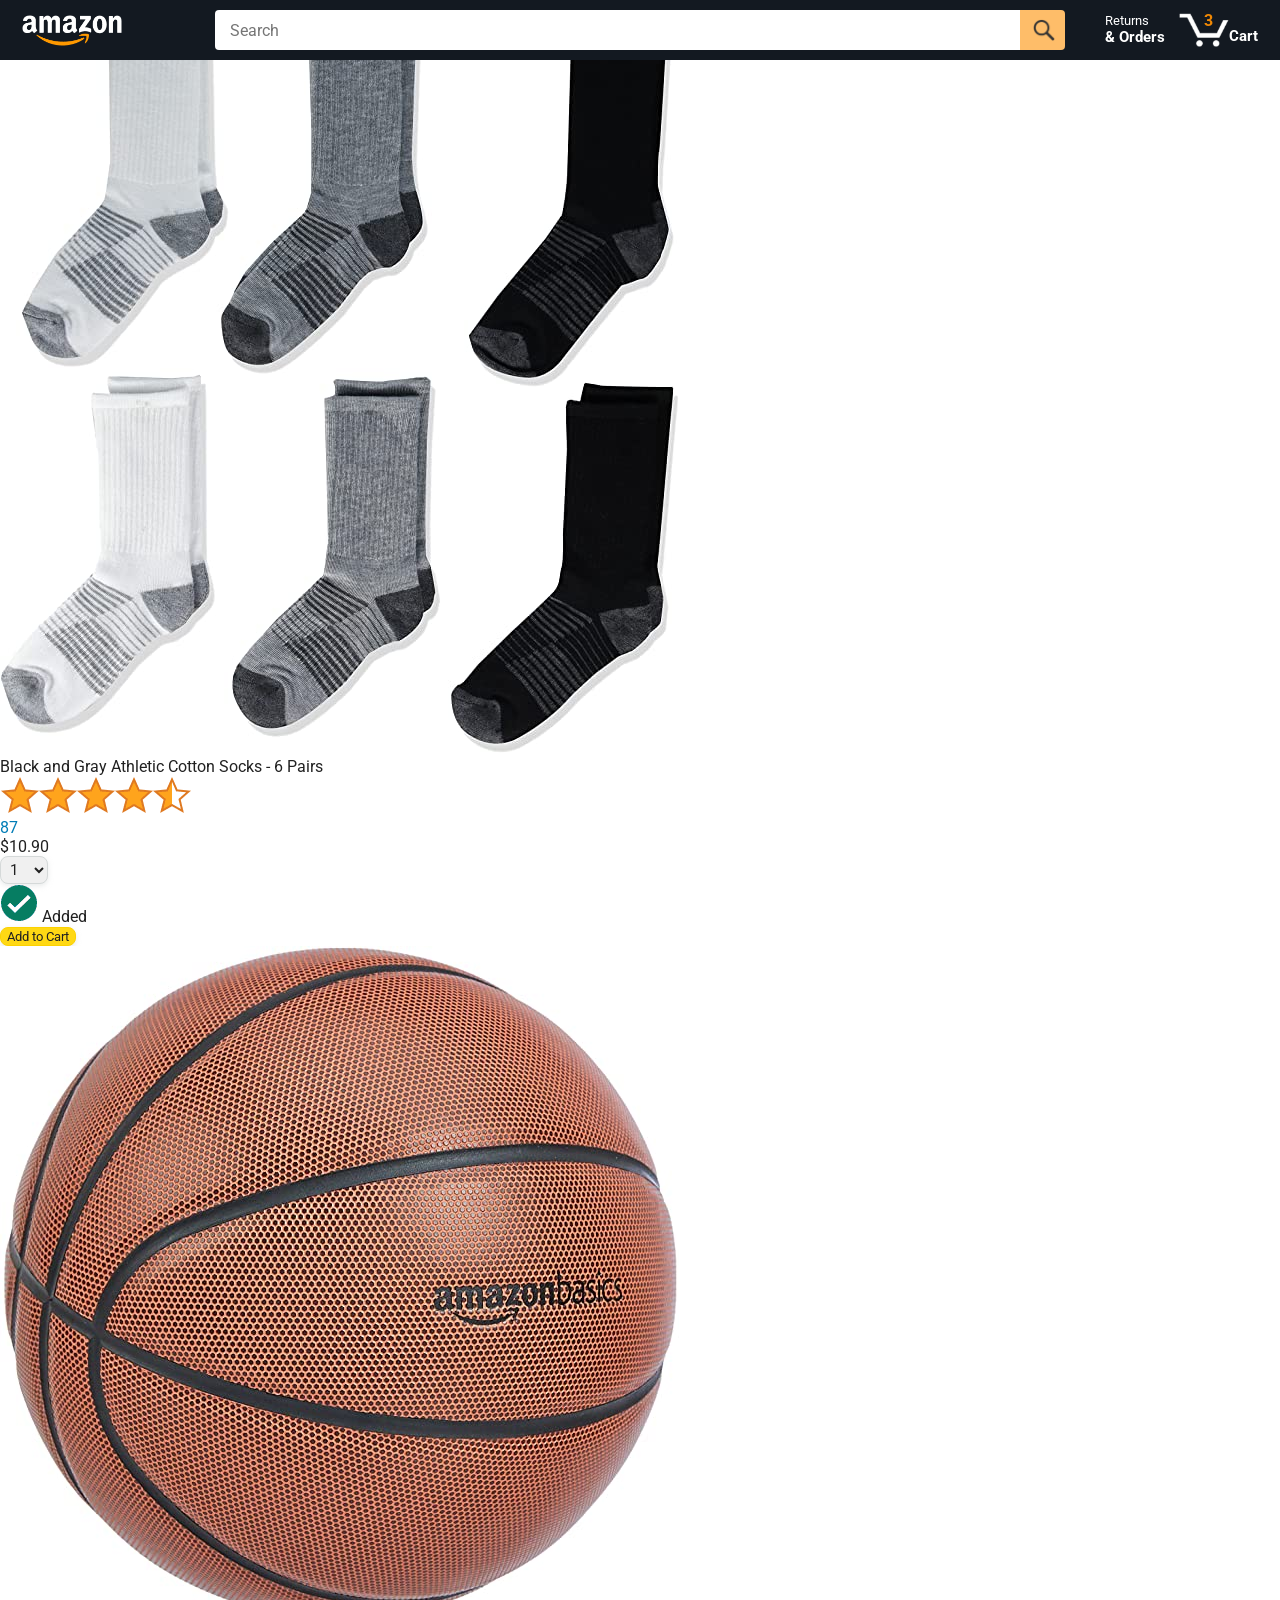
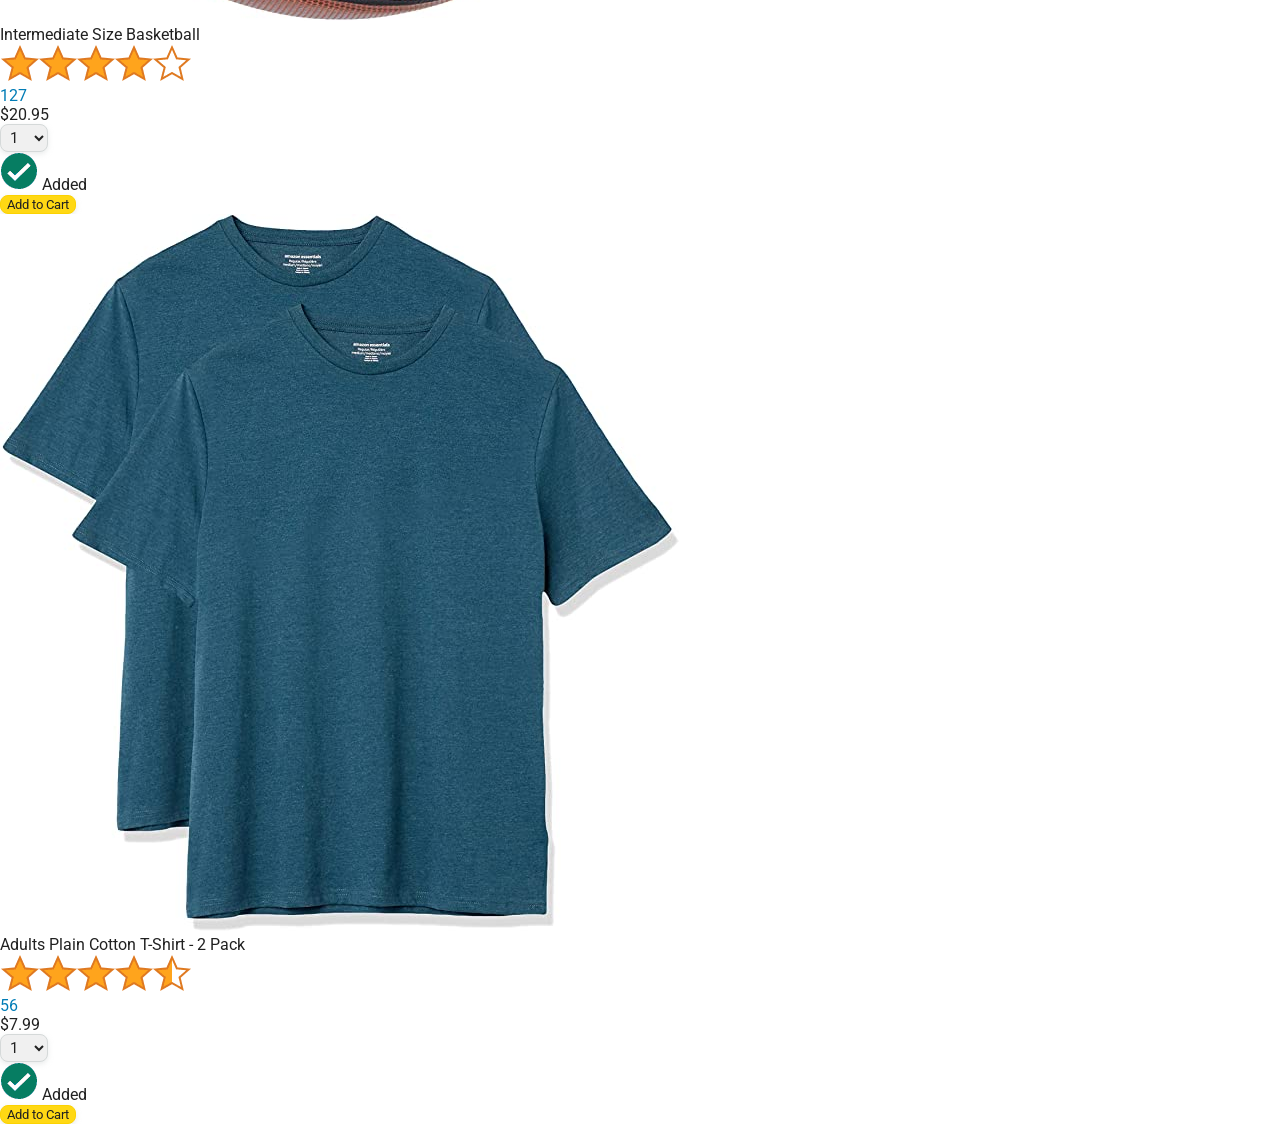
==== amazon.html @ 4109581f "generate product using js" ====
<!DOCTYPE html>
<html>
  <head>
    <title>Amazon Project</title>

    <!-- This code is needed for responsive design to work.
      (Responsive design = make the website look good on
      smaller screen sizes like a phone or a tablet). -->
    <meta name="viewport" content="width=device-width, initial-scale=1">

    <!-- Load a font called Roboto from Google Fonts. -->
    <link rel="preconnect" href="https://fonts.googleapis.com">
    <link rel="preconnect" href="https://fonts.gstatic.com" crossorigin>
    <link href="https://fonts.googleapis.com/css2?family=Roboto:wght@400;500;700&display=swap" rel="stylesheet">

    <!-- Here are the CSS files for this page. -->
    <link rel="stylesheet" href="styles/shared/general.css">
    <link rel="stylesheet" href="styles/shared/amazon-header.css">
    <link rel="stylesheet" href="styles/pages/amazon.css">
  </head>
  <body>
    <div class="amazon-header">
      <div class="amazon-header-left-section">
        <a href="amazon.html" class="header-link">
          <img class="amazon-logo"
            src="images/amazon-logo-white.png">
          <img class="amazon-mobile-logo"
            src="images/amazon-mobile-logo-white.png">
        </a>
      </div>

      <div class="amazon-header-middle-section">
        <input class="search-bar" type="text" placeholder="Search">

        <button class="search-button">
          <img class="search-icon" src="images/icons/search-icon.png">
        </button>
      </div>

      <div class="amazon-header-right-section">
        <a class="orders-link header-link" href="orders.html">
          <span class="returns-text">Returns</span>
          <span class="orders-text">& Orders</span>
        </a>

        <a class="cart-link header-link" href="checkout.html">
          <img class="cart-icon" src="images/icons/cart-icon.png">
          <div class="cart-quantity">3</div>
          <div class="cart-text">Cart</div>
        </a>
      </div>
    </div>
    
    <div class="main">
      <div class="products-grid">
        <div class="product-container">
          <div class="product-image-container">
            <img class="product-image"
              src="images/products/athletic-cotton-socks-6-pairs.jpg">
          </div>

          <div class="product-name limit-text-to-2-lines">
            Black and Gray Athletic Cotton Socks - 6 Pairs
          </div>

          <div class="product-rating-container">
            <img class="product-rating-stars"
              src="images/ratings/rating-45.png">
            <div class="product-rating-count link-primary">
              87
            </div>
          </div>

          <div class="product-price">
            $10.90
          </div>

          <div class="product-quantity-container">
            <select>
              <option selected value="1">1</option>
              <option value="2">2</option>
              <option value="3">3</option>
              <option value="4">4</option>
              <option value="5">5</option>
              <option value="6">6</option>
              <option value="7">7</option>
              <option value="8">8</option>
              <option value="9">9</option>
              <option value="10">10</option>
            </select>
          </div>

          <div class="product-spacer"></div>

          <div class="added-to-cart">
            <img src="images/icons/checkmark.png">
            Added
          </div>

          <button class="add-to-cart-button button-primary">
            Add to Cart
          </button>
        </div>

        <div class="product-container">
          <div class="product-image-container">
            <img class="product-image"
              src="images/products/intermediate-composite-basketball.jpg">
          </div>

          <div class="product-name limit-text-to-2-lines">
            Intermediate Size Basketball
          </div>

          <div class="product-rating-container">
            <img class="product-rating-stars"
              src="images/ratings/rating-40.png">
            <div class="product-rating-count link-primary">
              127
            </div>
          </div>

          <div class="product-price">
            $20.95
          </div>

          <div class="product-quantity-container">
            <select>
              <option selected value="1">1</option>
              <option value="2">2</option>
              <option value="3">3</option>
              <option value="4">4</option>
              <option value="5">5</option>
              <option value="6">6</option>
              <option value="7">7</option>
              <option value="8">8</option>
              <option value="9">9</option>
              <option value="10">10</option>
            </select>
          </div>

          <div class="product-spacer"></div>

          <div class="added-to-cart">
            <img src="images/icons/checkmark.png">
            Added
          </div>

          <button class="add-to-cart-button button-primary">
            Add to Cart
          </button>
        </div>

        <div class="product-container">
          <div class="product-image-container">
            <img class="product-image"
              src="images/products/adults-plain-cotton-tshirt-2-pack-teal.jpg">
          </div>

          <div class="product-name limit-text-to-2-lines">
            Adults Plain Cotton T-Shirt - 2 Pack
          </div>

          <div class="product-rating-container">
            <img class="product-rating-stars"
              src="images/ratings/rating-45.png">
            <div class="product-rating-count link-primary">
              56
            </div>
          </div>

          <div class="product-price">
            $7.99
          </div>

          <div class="product-quantity-container">
            <select>
              <option selected value="1">1</option>
              <option value="2">2</option>
              <option value="3">3</option>
              <option value="4">4</option>
              <option value="5">5</option>
              <option value="6">6</option>
              <option value="7">7</option>
              <option value="8">8</option>
              <option value="9">9</option>
              <option value="10">10</option>
            </select>
          </div>

          <div class="product-spacer"></div>

          <div class="added-to-cart">
            <img src="images/icons/checkmark.png">
            Added
          </div>

          <button class="add-to-cart-button button-primary">
            Add to Cart
          </button>

          <script type="module" src="script/amazon.js"></script>
        </div>
      </div>
    </div>
  </body>
</html>
---- styles/shared/general.css ----
body {
  font-family: Roboto, Arial;
  color: rgb(33, 33, 33);
  /* The <body> element has a default margin of 8px
     on all sides. This removes the default margins. */
  margin: 0;
}

/* <p> elements have a default margin on the top
   and bottom. This removes the default margins. */
p {
  margin: 0;
}

button {
  cursor: pointer;
}

select {
  cursor: pointer;
}

input, select, button {
  font-family: Roboto, Arial;
}

.button-primary {
  color: rgb(33, 33, 33);
  background-color: rgb(255, 216, 20);
  border: 1px solid rgb(252, 210, 0);
  border-radius: 8px;
  cursor: pointer;
  box-shadow: 0 2px 5px rgba(213, 217, 217, 0.5);
}

.button-primary:hover {
  background-color: rgb(247, 202, 0);
  border: 1px solid rgb(242, 194, 0);
}

.button-primary:active {
  background: rgb(255, 216, 20);
  border-color: rgb(252, 210, 0);
  box-shadow: none;
}

.button-secondary {
  color: rgb(33, 33, 33);
  background: white;
  border: 1px solid rgb(213, 217, 217);
  border-radius: 8px;
  cursor: pointer;
  box-shadow: 0 2px 5px rgba(213, 217, 217, 0.5);
}

.button-secondary:hover {
  background-color: rgb(247, 250, 250);
}

.button-secondary:active {
  background-color: rgb(237, 253, 255);
  box-shadow: none;
}

/* These styles will limit text to 2 lines. Anything
   beyond 2 lines will be replaced with "..."
   You can find this code by using an A.I. tool or by
   searching in Google.
   https://css-tricks.com/almanac/properties/l/line-clamp/ */
.limit-text-to-2-lines {
  display: -webkit-box;
  -webkit-line-clamp: 2;
  -webkit-box-orient: vertical;
  overflow: hidden;
}

.link-primary {
  color: rgb(1, 124, 182);
  cursor: pointer;
}

.link-primary:hover {
  color: rgb(196, 80, 0);
}

/* Styles for dropdown selectors. */
select {
  color: rgb(33, 33, 33);
  background-color: rgb(240, 240, 240);
  border: 1px solid rgb(213, 217, 217);
  border-radius: 8px;
  padding: 3px 5px;
  font-size: 15px;
  cursor: pointer;
  box-shadow: 0 2px 5px rgba(213, 217, 217, 0.5);
}

select:focus,
input:focus {
  outline: 2px solid rgb(255, 153, 0);
}
---- styles/shared/amazon-header.css ----
.amazon-header {
  background-color: rgb(19, 25, 33);
  color: white;
  padding-left: 15px;
  padding-right: 15px;

  display: flex;
  align-items: center;
  justify-content: space-between;

  position: fixed;
  top: 0;
  left: 0;
  right: 0;
  height: 60px;
}

.amazon-header-left-section {
  width: 180px;
}

@media (max-width: 800px) {
  .amazon-header-left-section {
    width: unset;
  }
}

.header-link {
  display: inline-block;
  padding: 6px;
  border-radius: 2px;
  cursor: pointer;
  text-decoration: none;
  border: 1px solid rgba(0, 0, 0, 0);
}

.header-link:hover {
  border: 1px solid white;
}

.amazon-logo {
  width: 100px;
  margin-top: 5px;
}

.amazon-mobile-logo {
  display: none;
}

@media (max-width: 575px) {
  .amazon-logo {
    display: none;
  }

  .amazon-mobile-logo {
    display: block;
    height: 35px;
    margin-top: 5px;
  }
}

.amazon-header-middle-section {
  flex: 1;
  max-width: 850px;
  margin-left: 10px;
  margin-right: 10px;
  display: flex;
}

.search-bar {
  flex: 1;
  width: 0;
  font-size: 16px;
  height: 38px;
  padding-left: 15px;
  border: none;
  border-top-left-radius: 4px;
  border-bottom-left-radius: 4px;
  border-top-right-radius: 0;
  border-bottom-right-radius: 0;
}

.search-button {
  background-color: rgb(254, 189, 105);
  border: none;
  width: 45px;
  height: 40px;
  border-top-right-radius: 4px;
  border-bottom-right-radius: 4px;
  flex-shrink: 0;
}

.search-icon {
  height: 22px;
  margin-left: 2px;
  margin-top: 3px;
}

.amazon-header-right-section {
  width: 180px;
  flex-shrink: 0;
  display: flex;
  justify-content: end;
}

.orders-link {
  color: white;
}

.returns-text {
  display: block;
  font-size: 13px;
}

.orders-text {
  display: block;
  font-size: 15px;
  font-weight: 700;
}

.cart-link {
  color: white;
  display: flex;
  align-items: center;
  position: relative;
}

.cart-icon {
  width: 50px;
}

.cart-text {
  margin-top: 12px;
  font-size: 15px;
  font-weight: 700;
}

.cart-quantity {
  color: rgb(240, 136, 4);
  font-size: 16px;
  font-weight: 700;

  position: absolute;
  top: 4px;
  left: 22px;
  
  width: 26px;
  text-align: center;
}
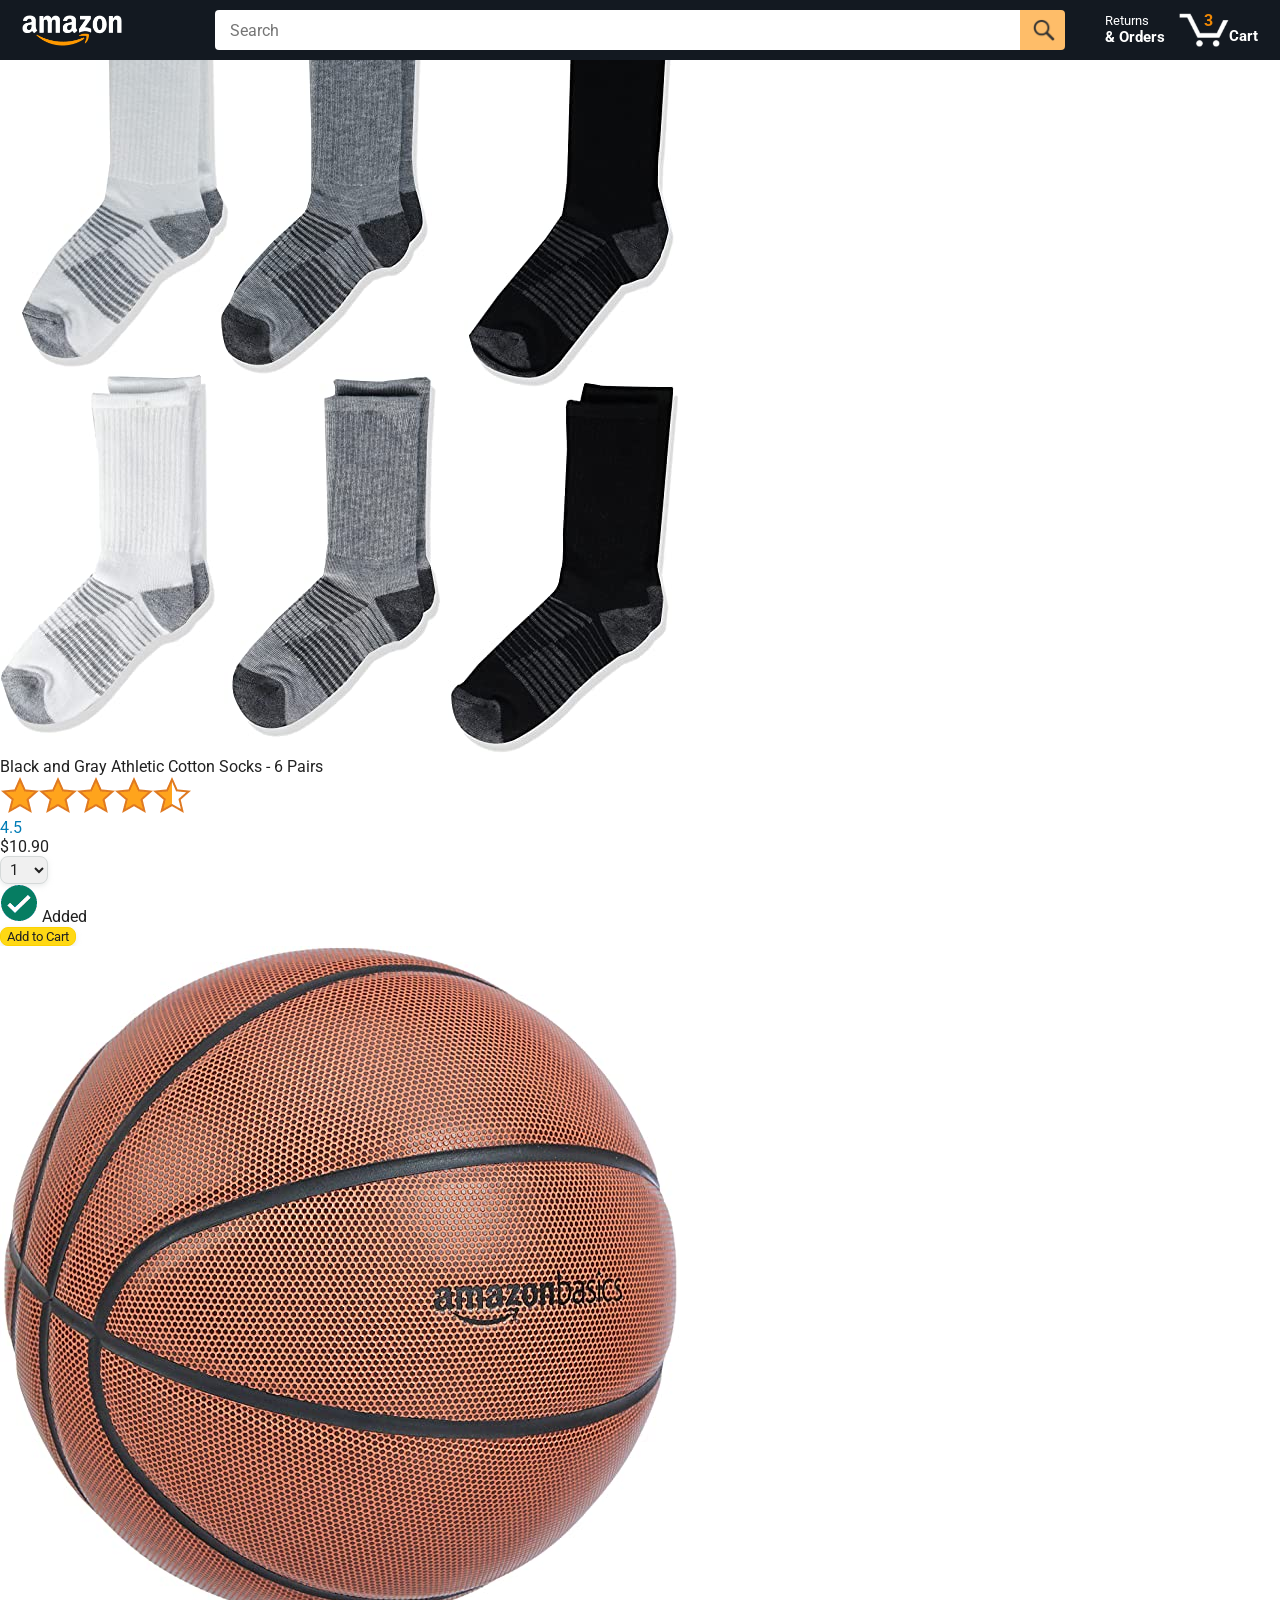
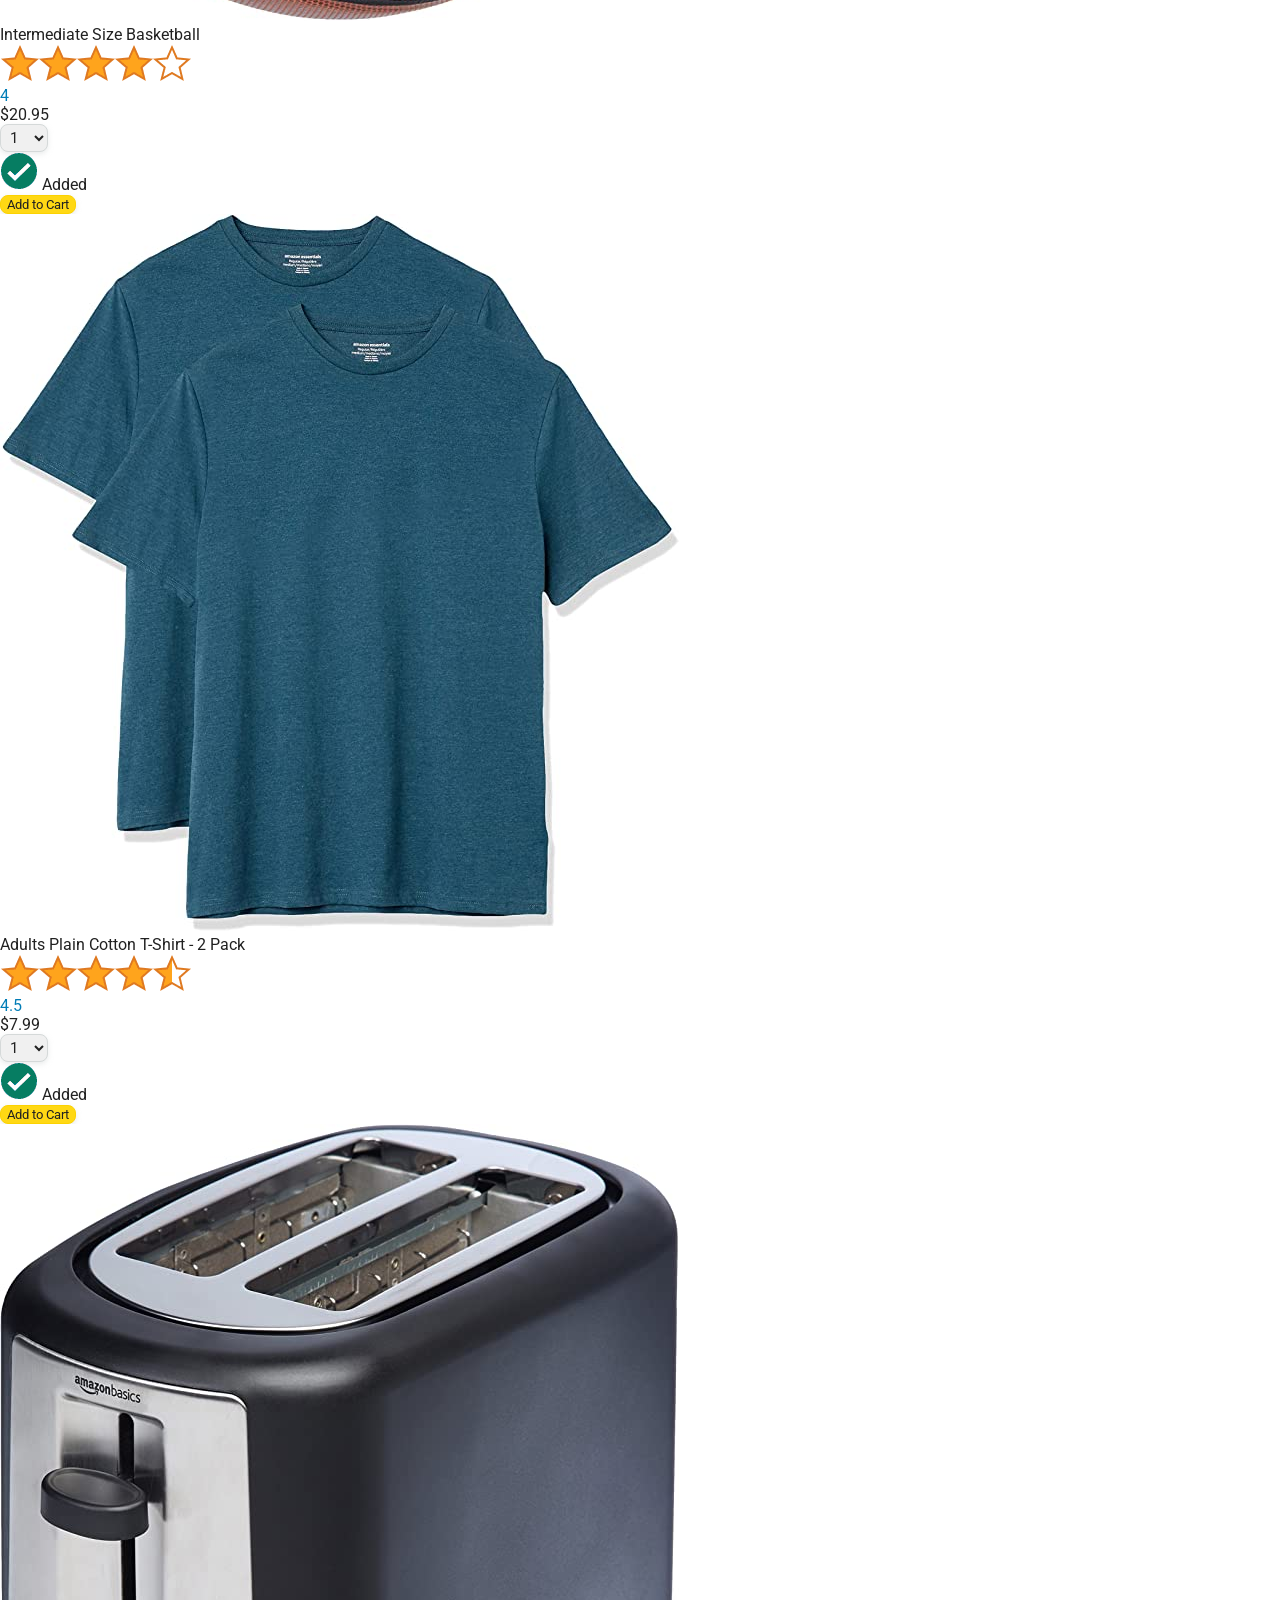
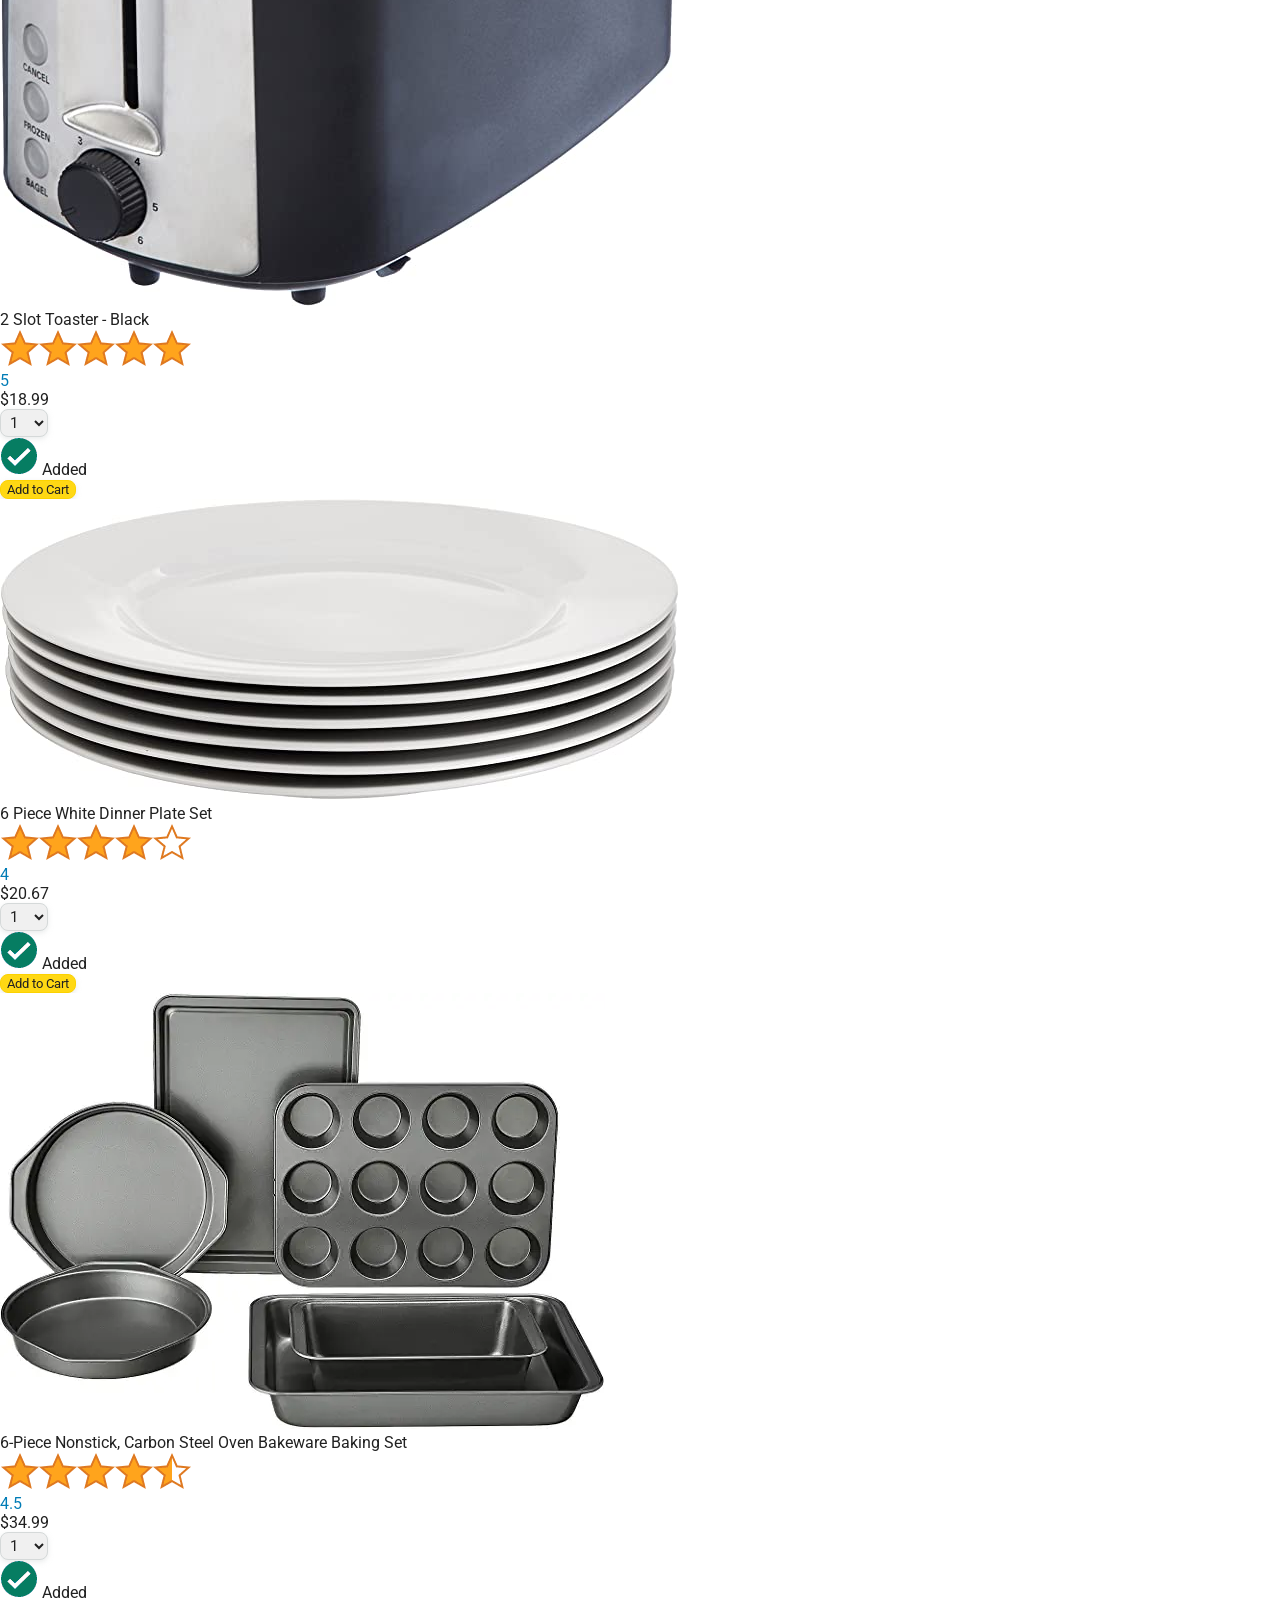
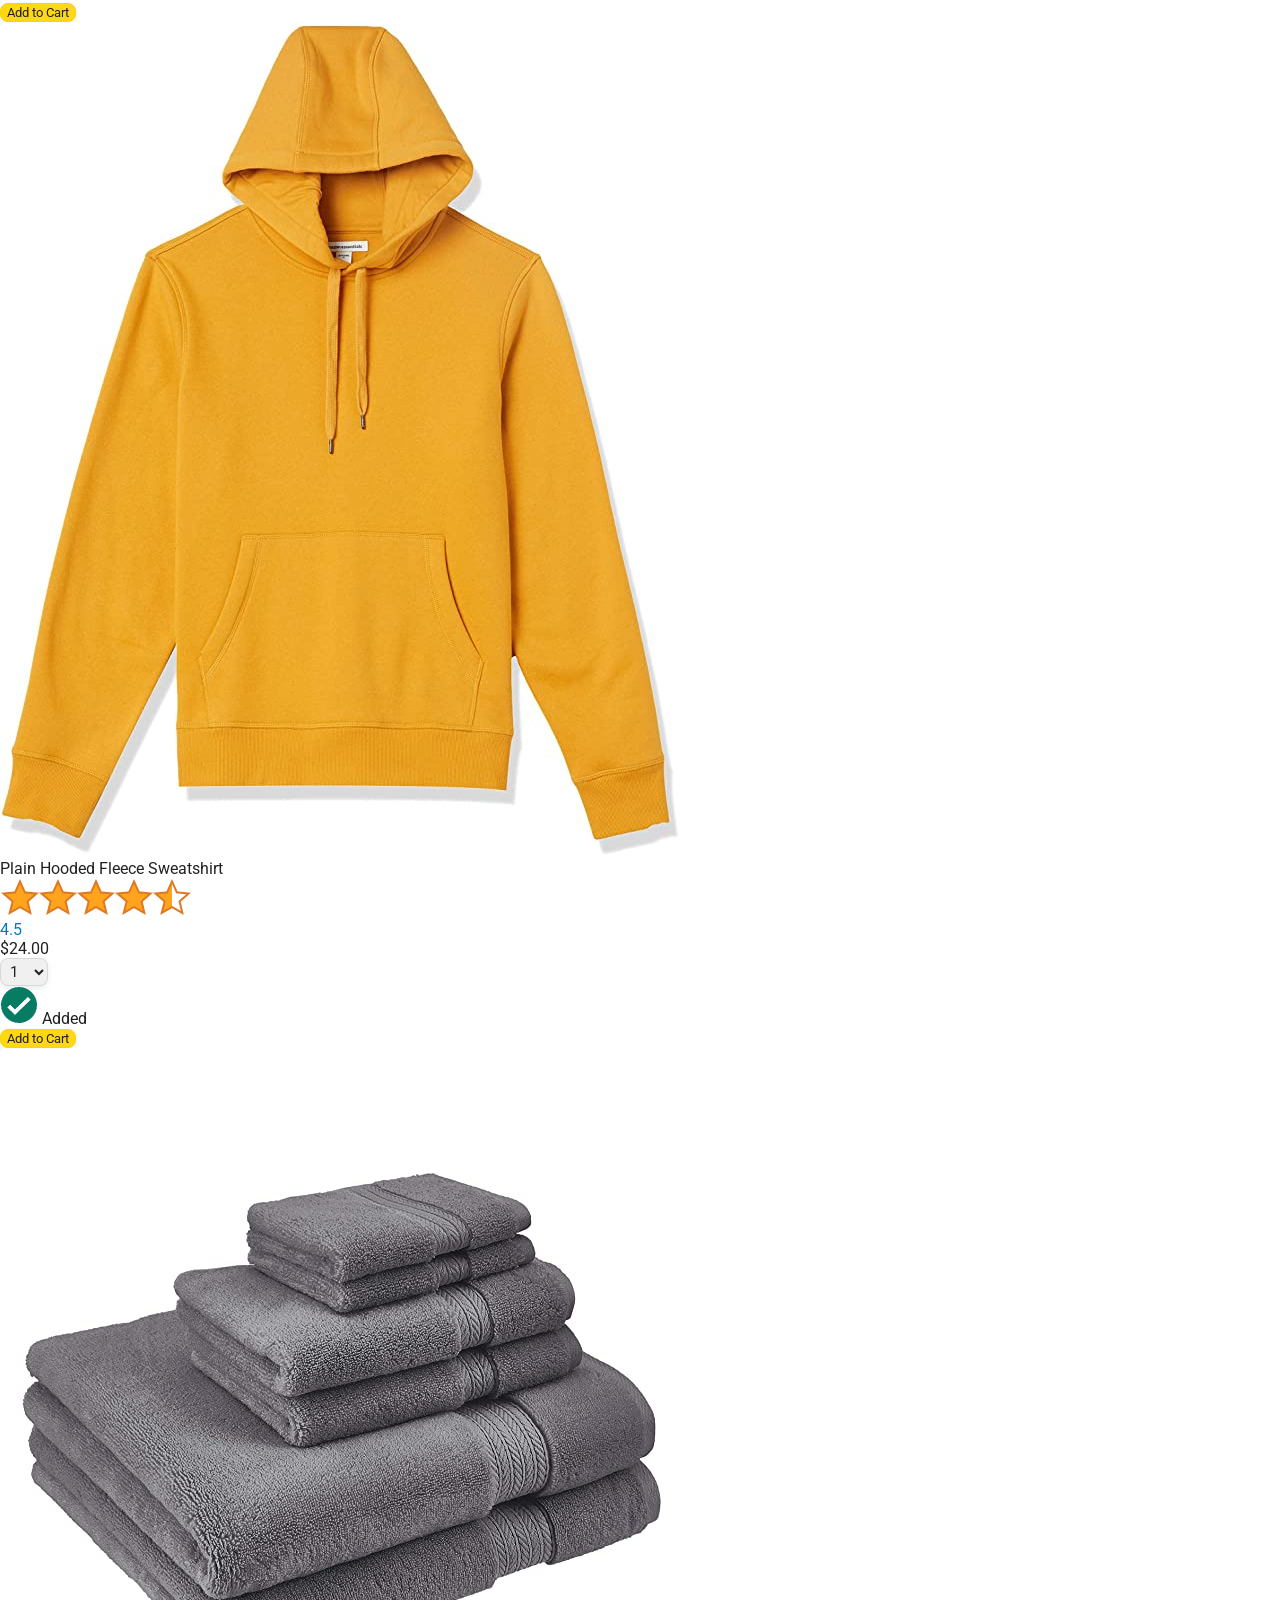
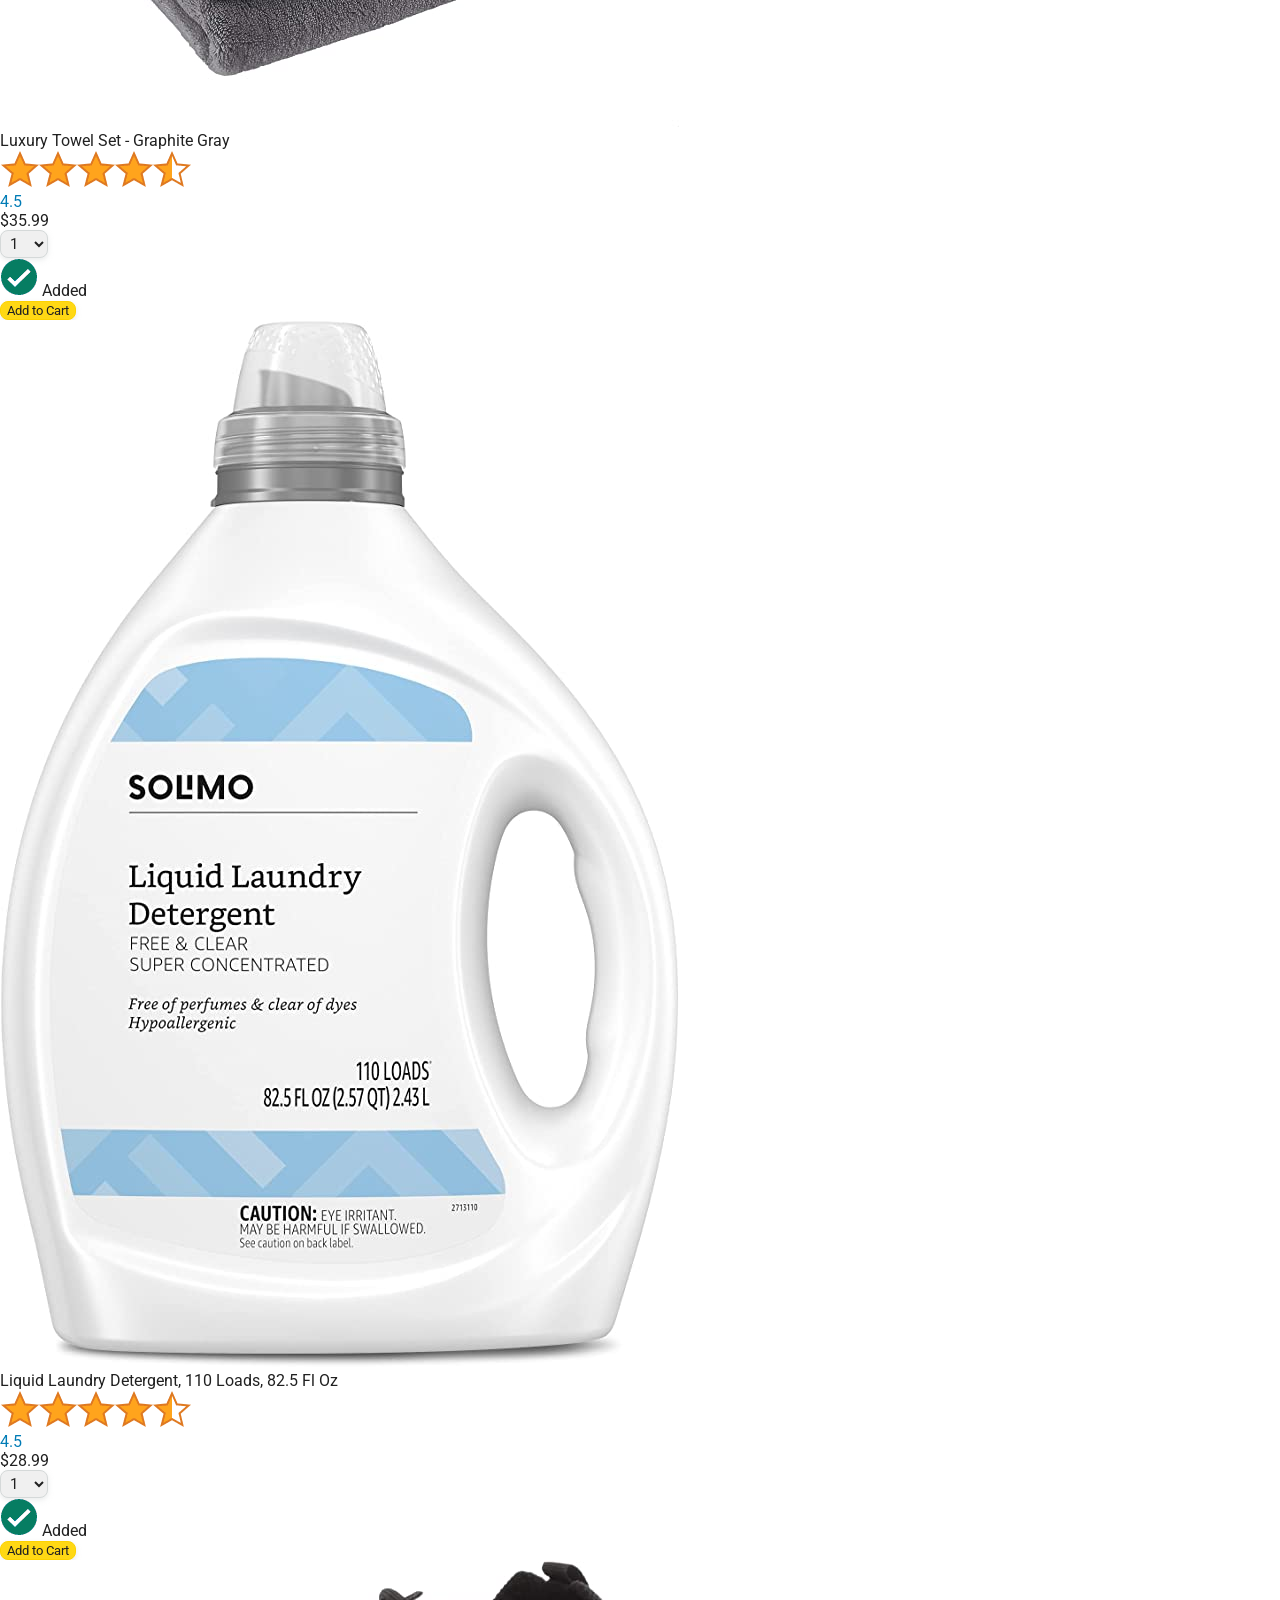
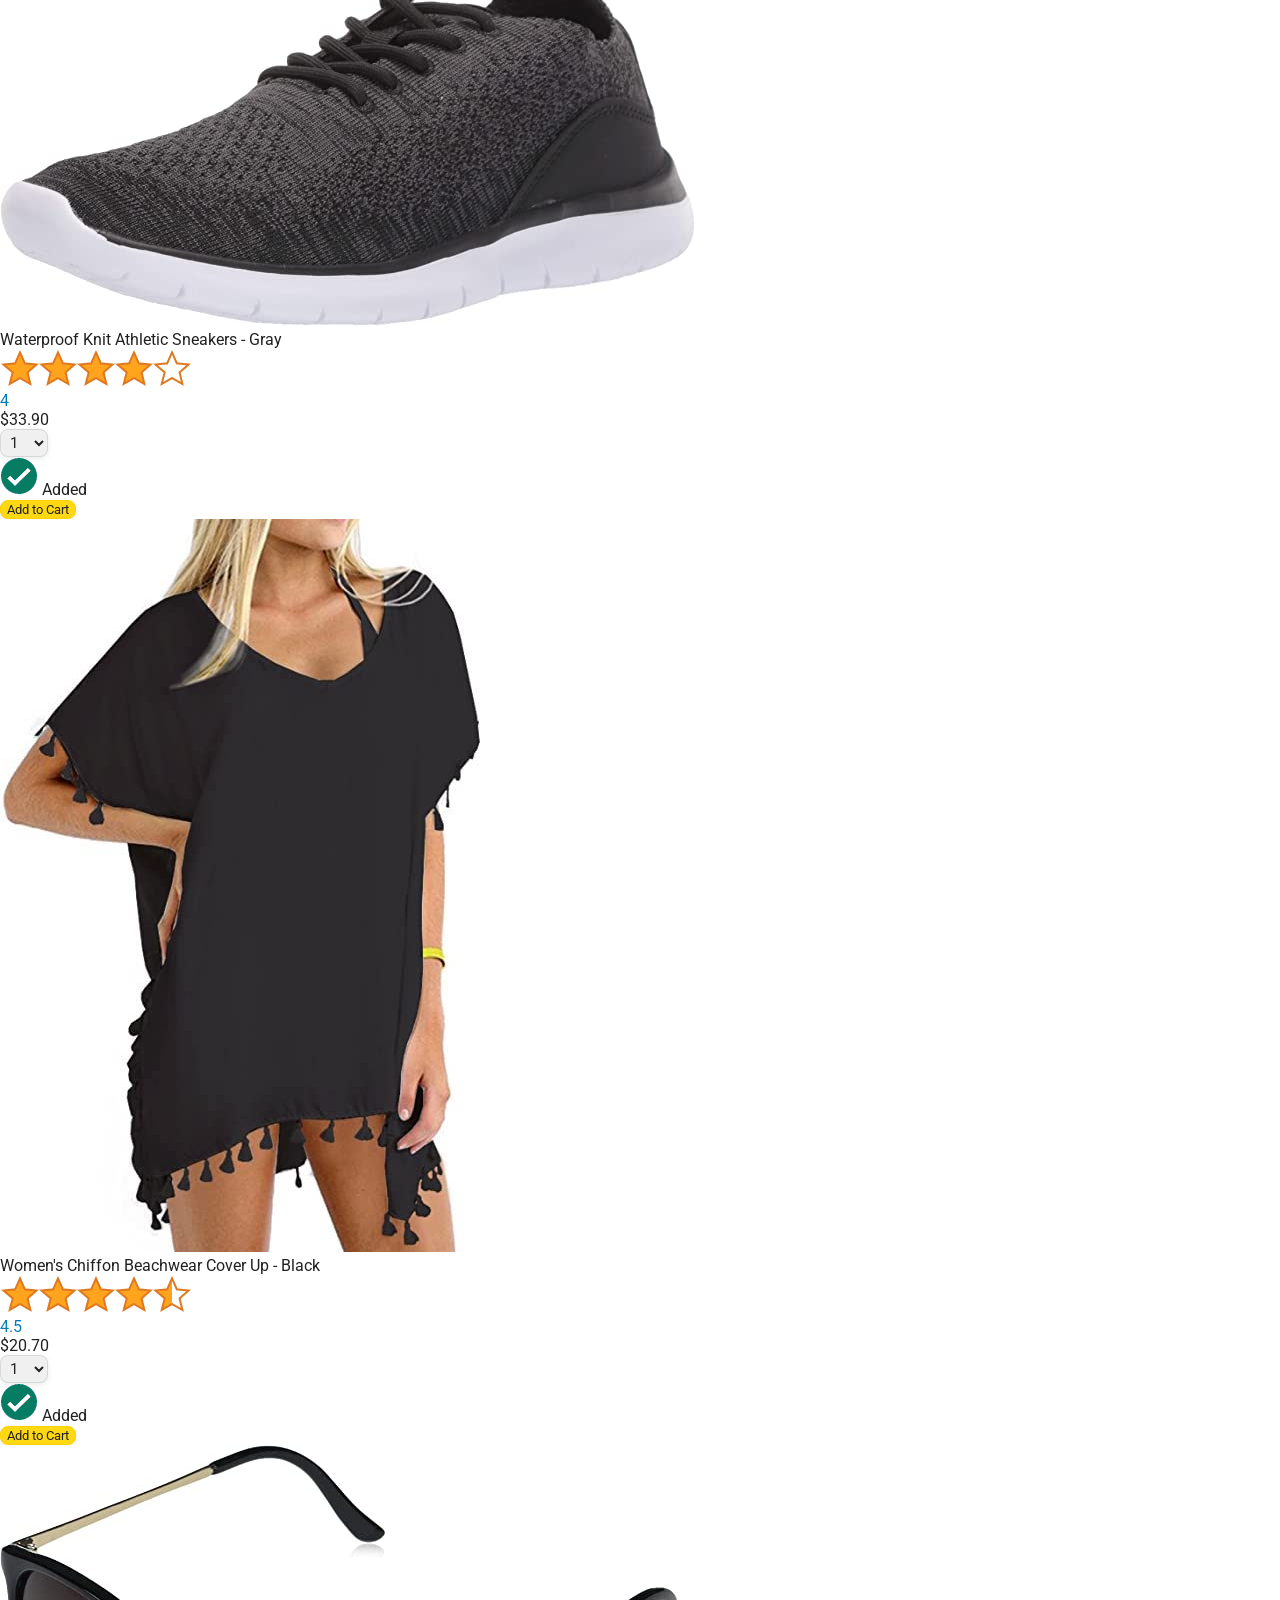
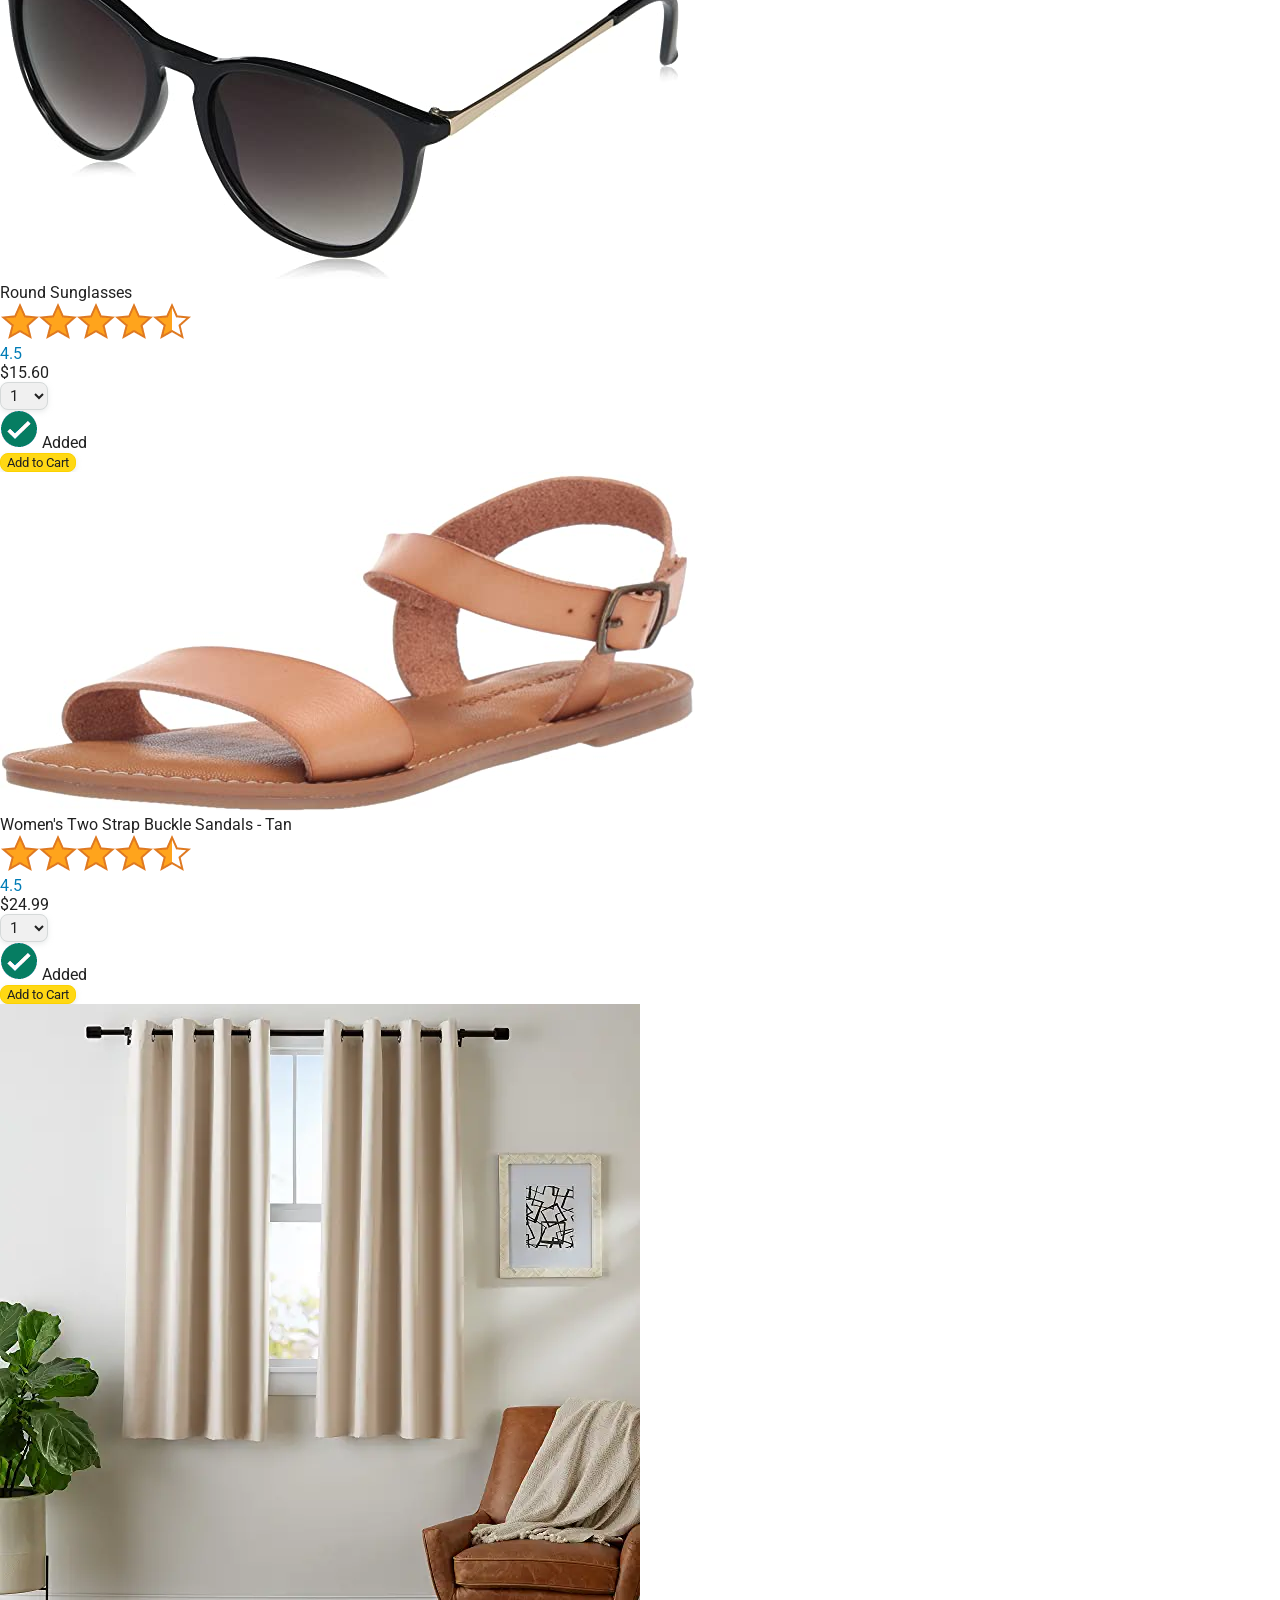
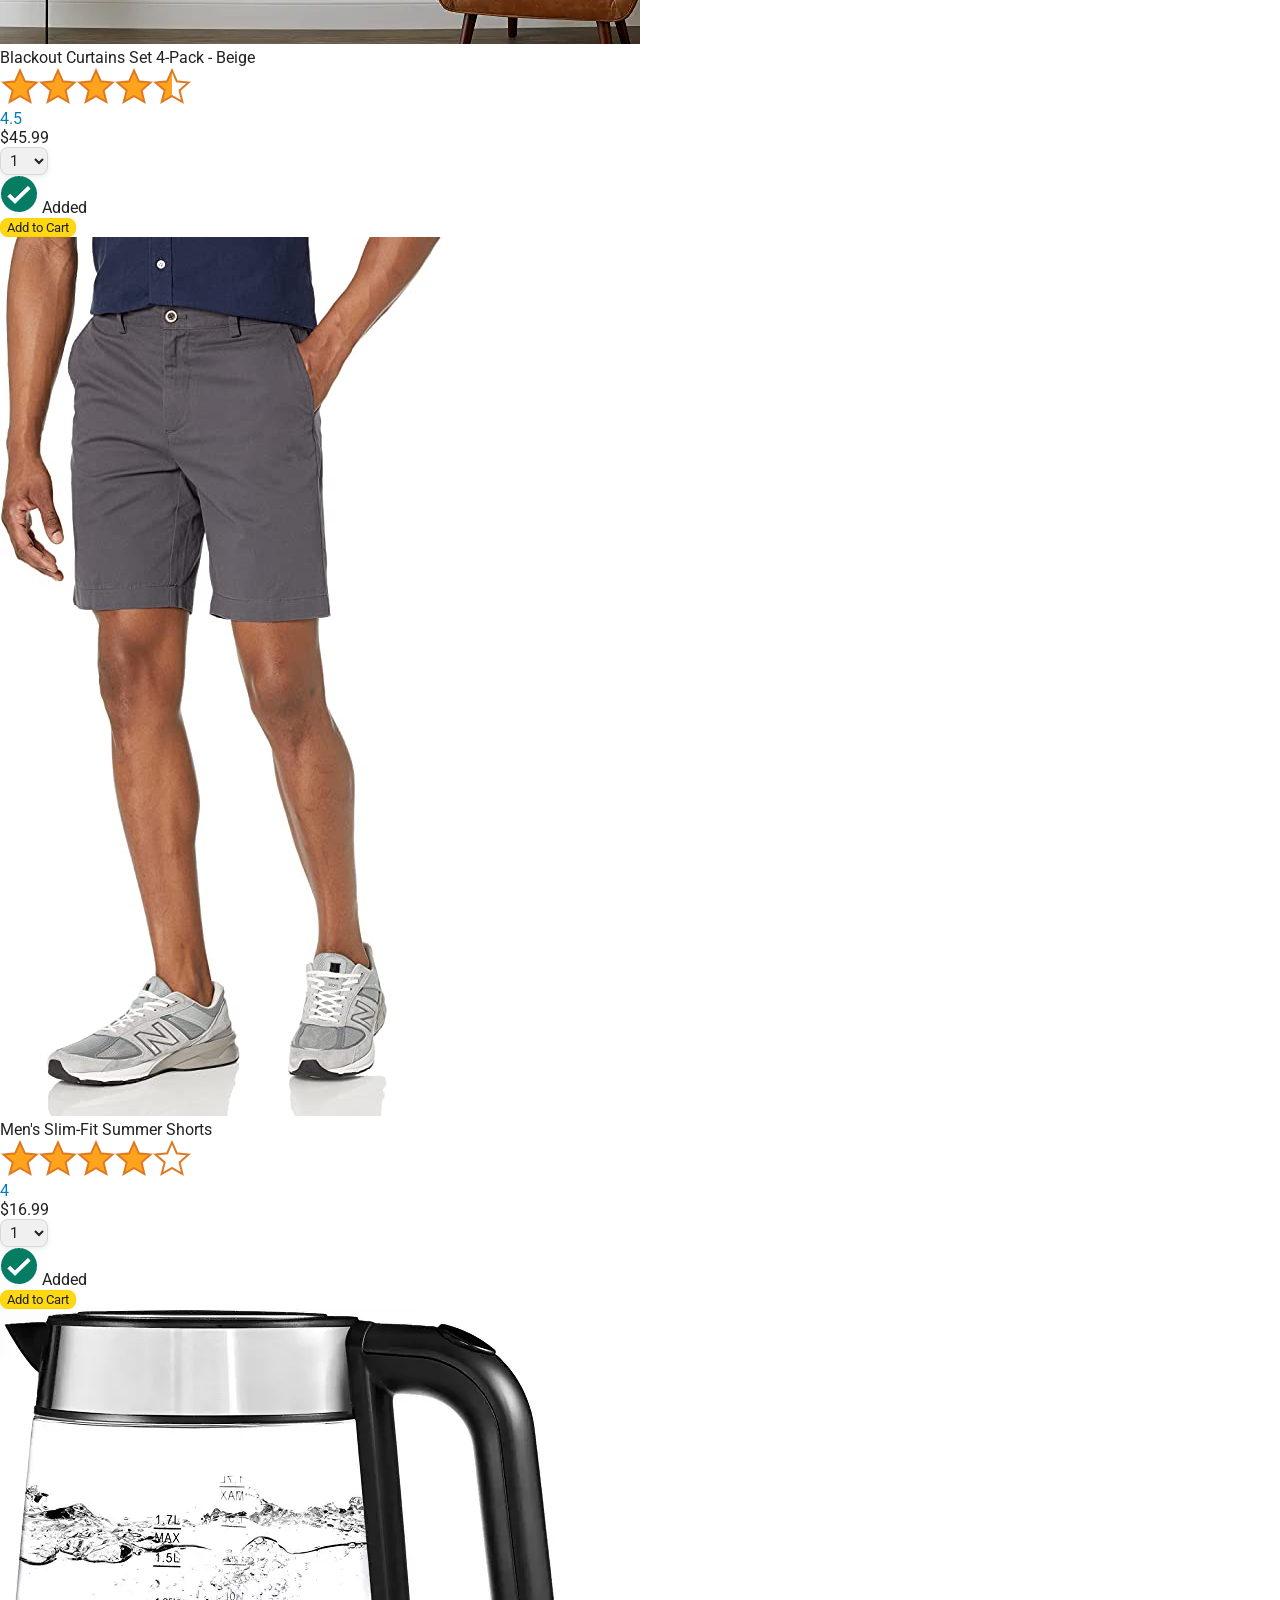
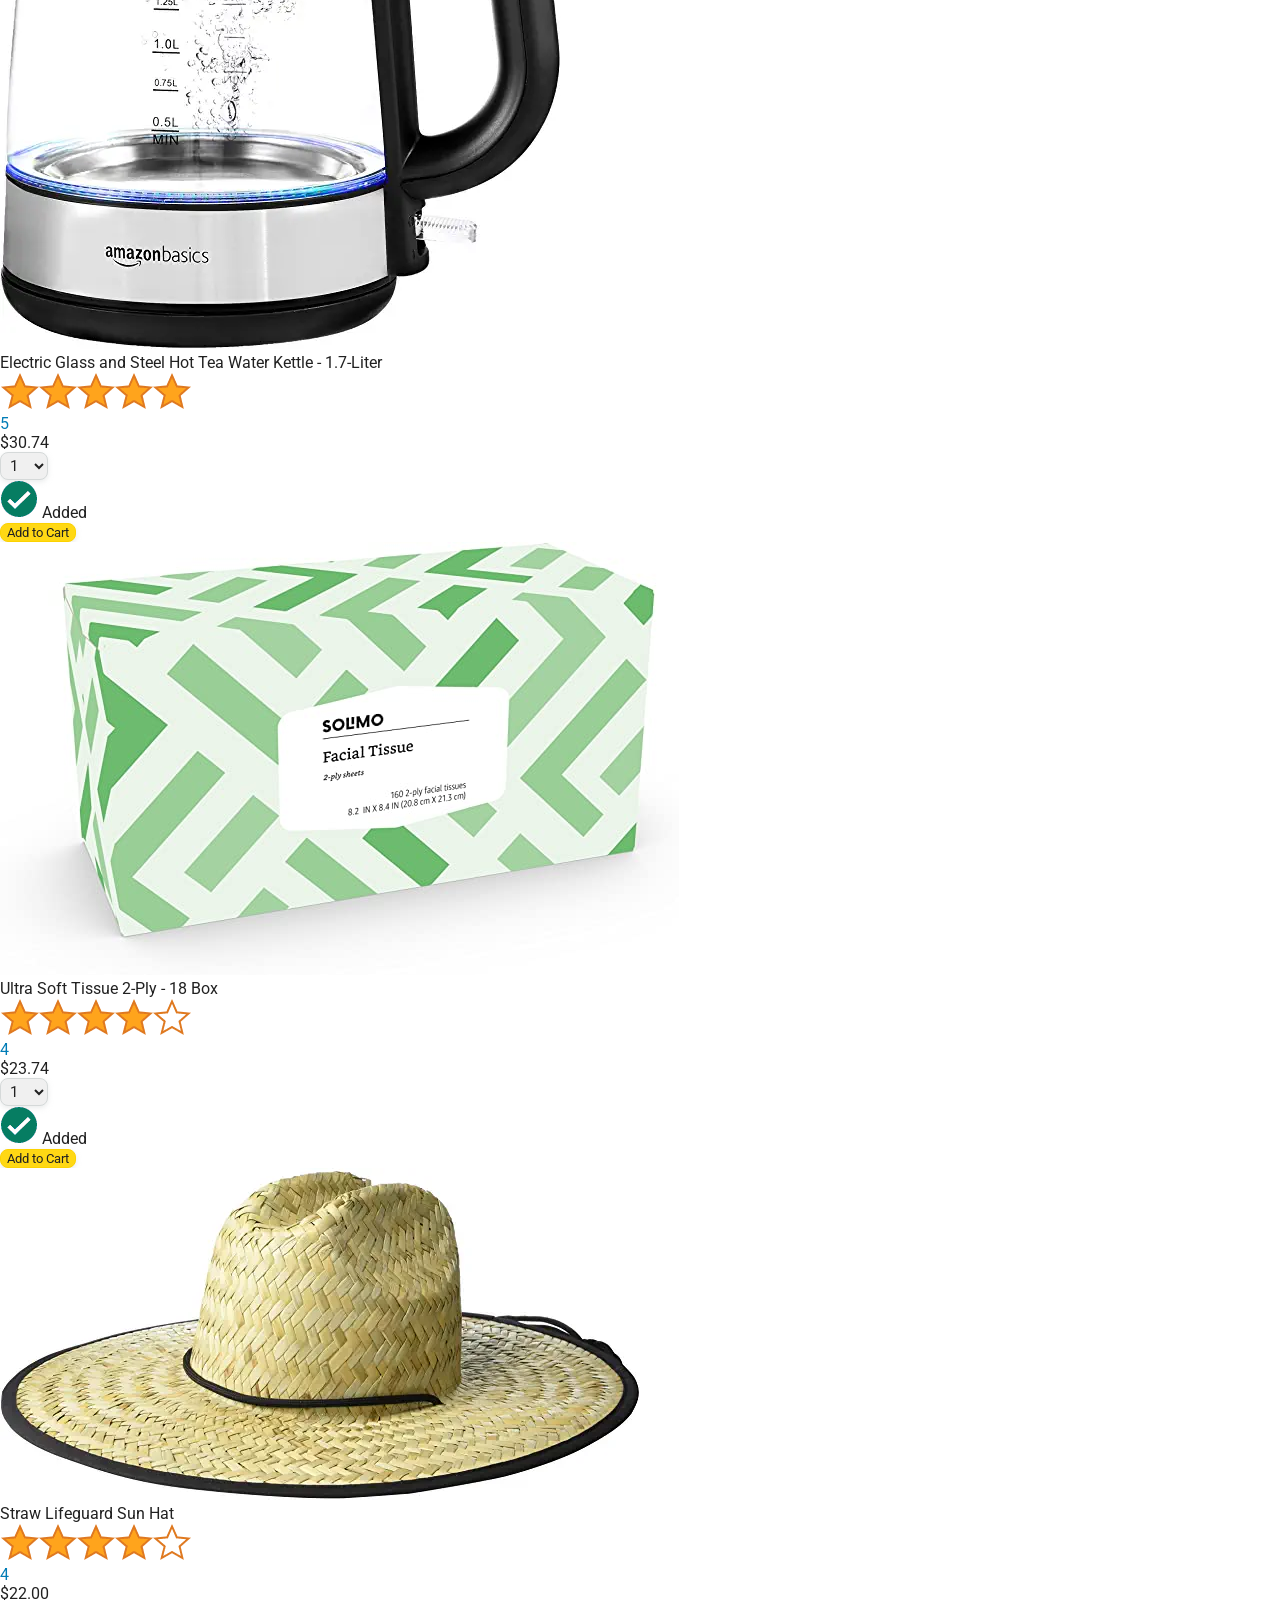
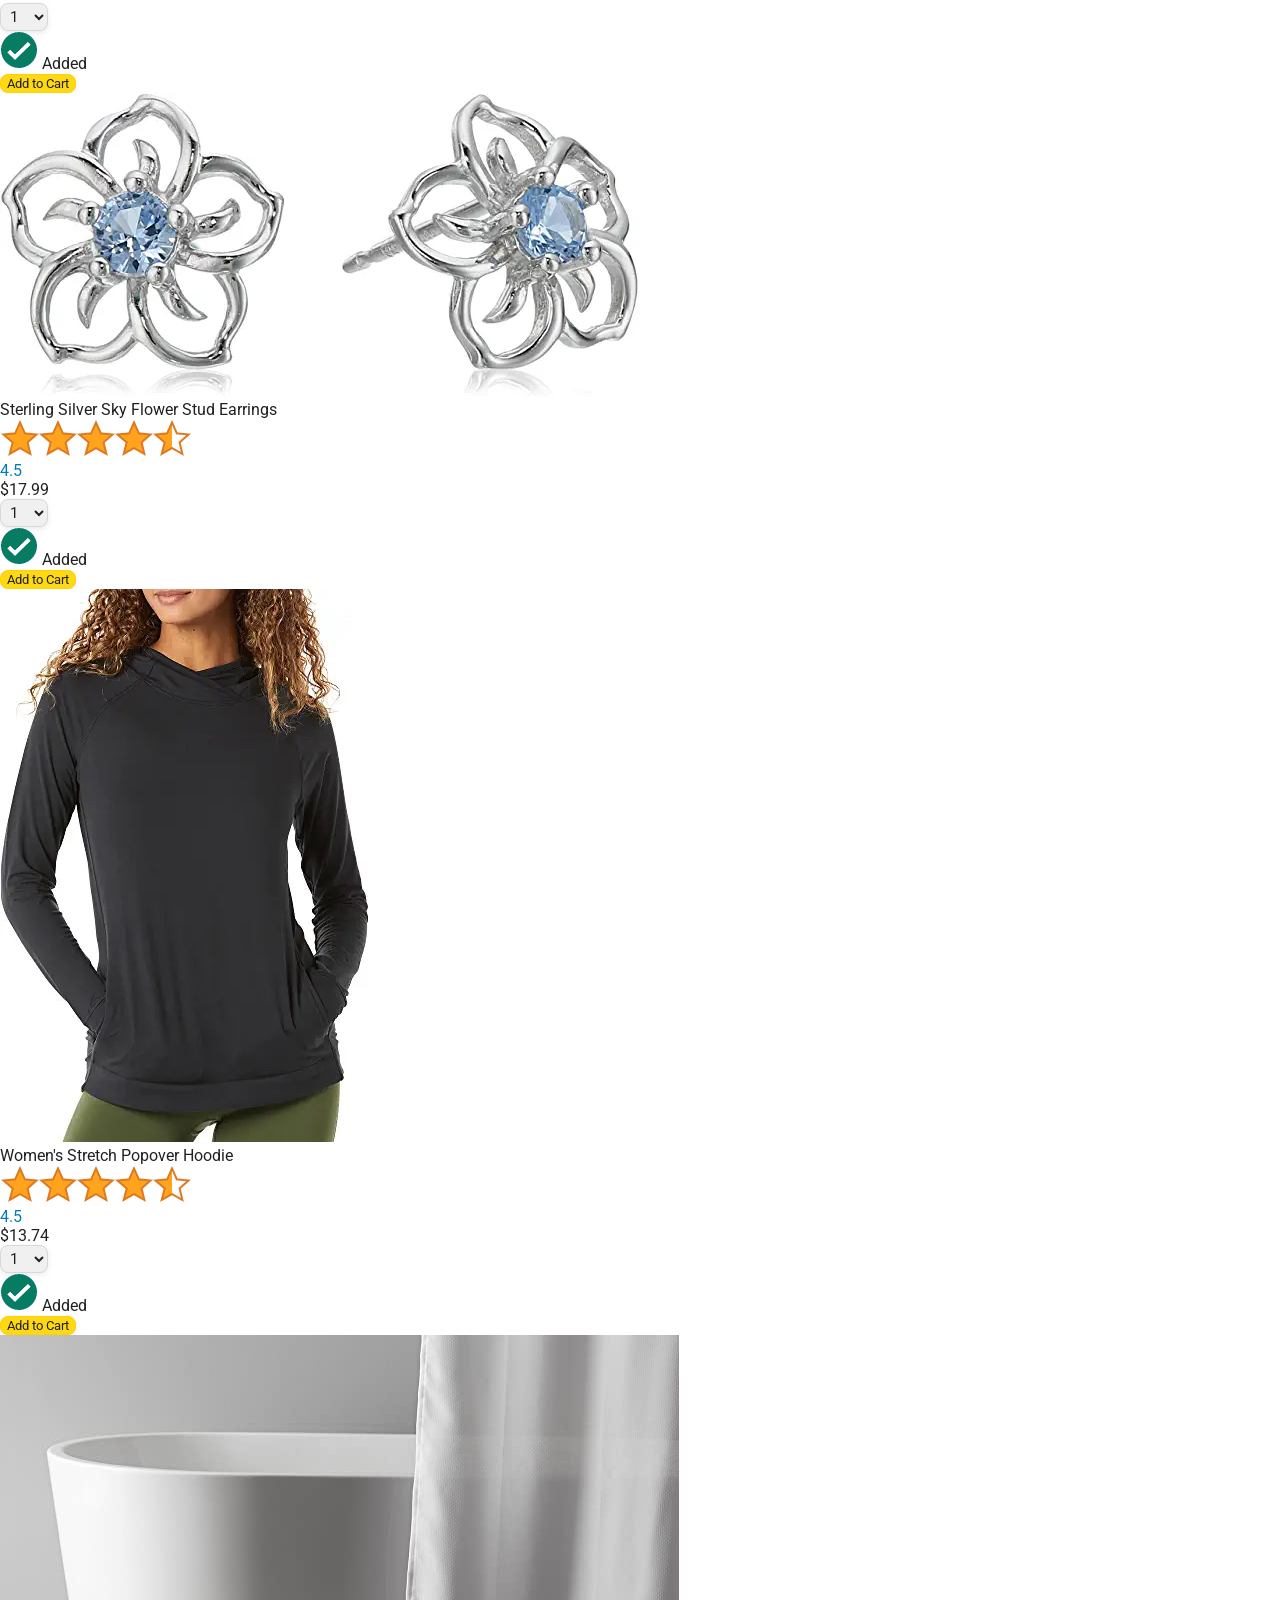
==== commit 0713af72: "generate products" ====
--- a/amazon.html
+++ b/amazon.html
@@ -52,55 +52,8 @@
     </div>
     
     <div class="main">
-      <div class="products-grid">
-        <div class="product-container">
-          <div class="product-image-container">
-            <img class="product-image"
-              src="images/products/athletic-cotton-socks-6-pairs.jpg">
-          </div>
-
-          <div class="product-name limit-text-to-2-lines">
-            Black and Gray Athletic Cotton Socks - 6 Pairs
-          </div>
-
-          <div class="product-rating-container">
-            <img class="product-rating-stars"
-              src="images/ratings/rating-45.png">
-            <div class="product-rating-count link-primary">
-              87
-            </div>
-          </div>
-
-          <div class="product-price">
-            $10.90
-          </div>
-
-          <div class="product-quantity-container">
-            <select>
-              <option selected value="1">1</option>
-              <option value="2">2</option>
-              <option value="3">3</option>
-              <option value="4">4</option>
-              <option value="5">5</option>
-              <option value="6">6</option>
-              <option value="7">7</option>
-              <option value="8">8</option>
-              <option value="9">9</option>
-              <option value="10">10</option>
-            </select>
-          </div>
-
-          <div class="product-spacer"></div>
-
-          <div class="added-to-cart">
-            <img src="images/icons/checkmark.png">
-            Added
-          </div>
-
-          <button class="add-to-cart-button button-primary">
-            Add to Cart
-          </button>
-        </div>
+      <div class="products-grid product-grid-js">
+        
 
         <div class="product-container">
           <div class="product-image-container">
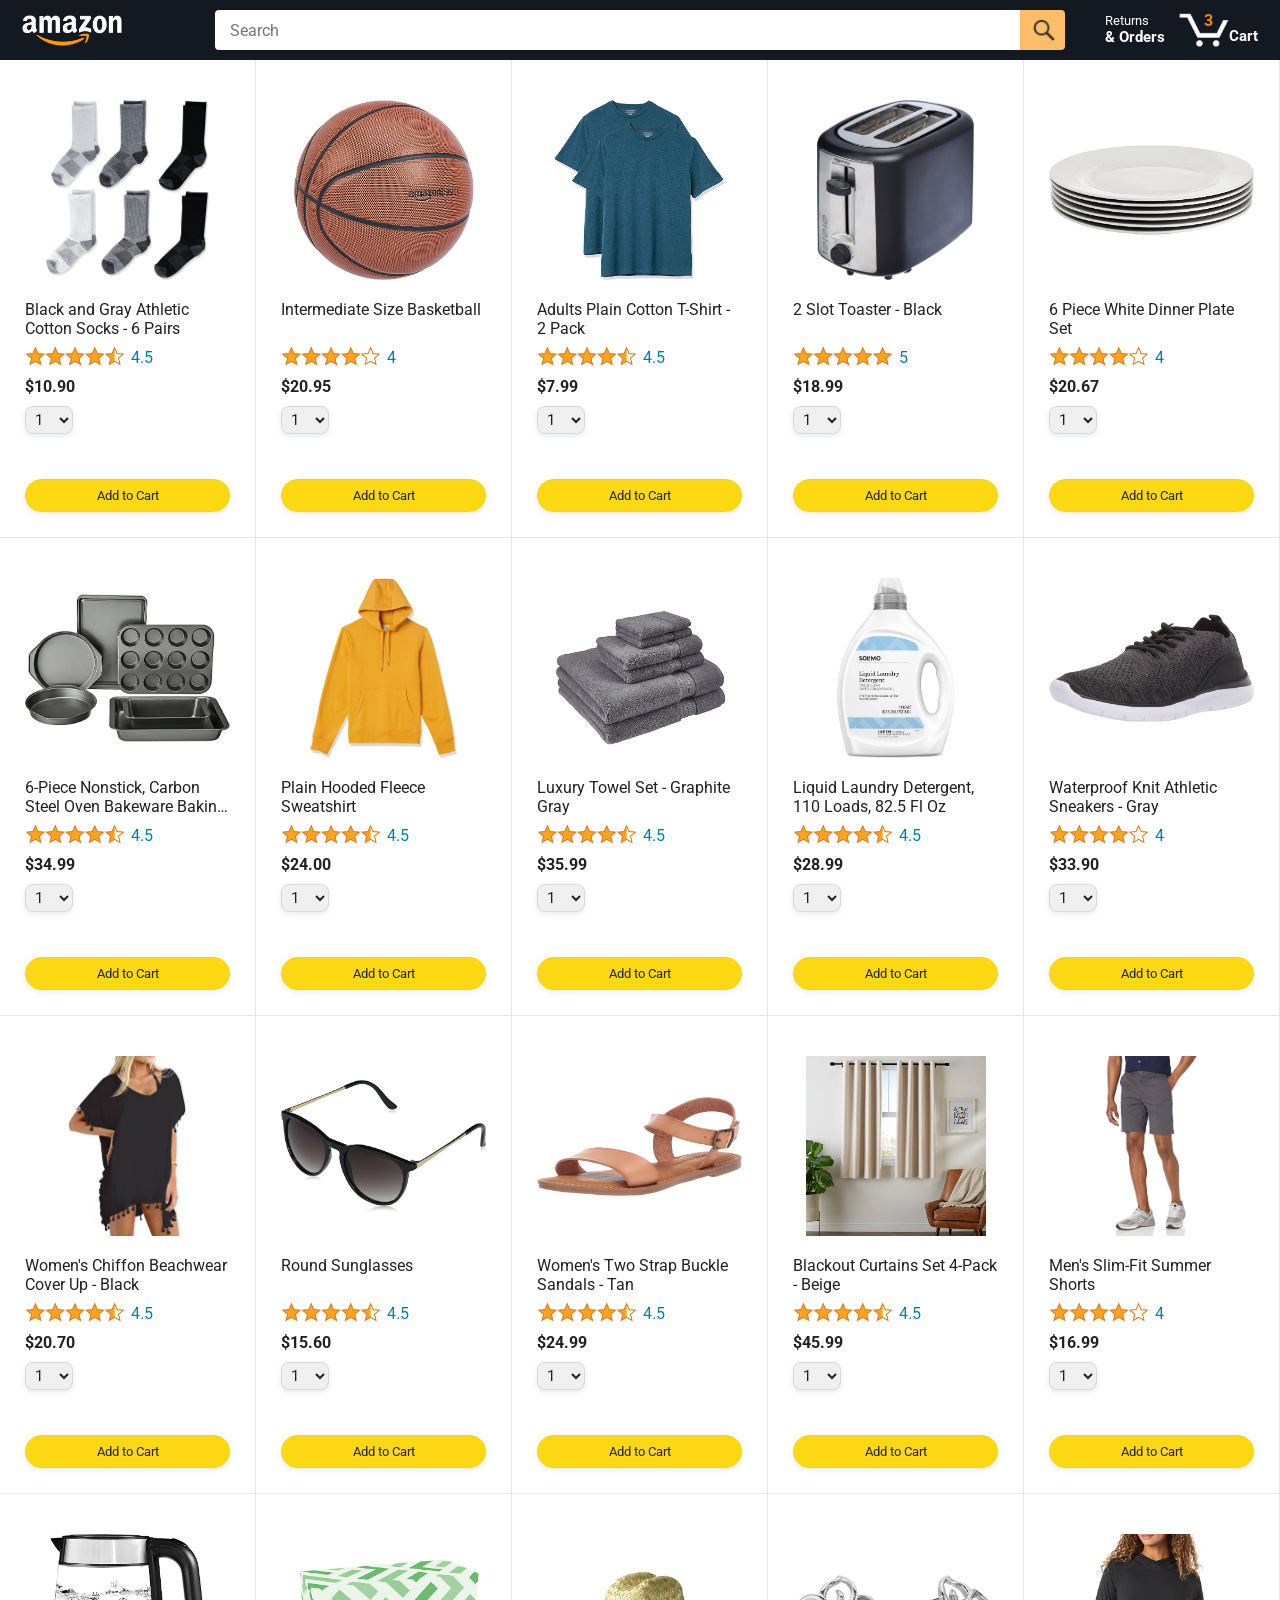
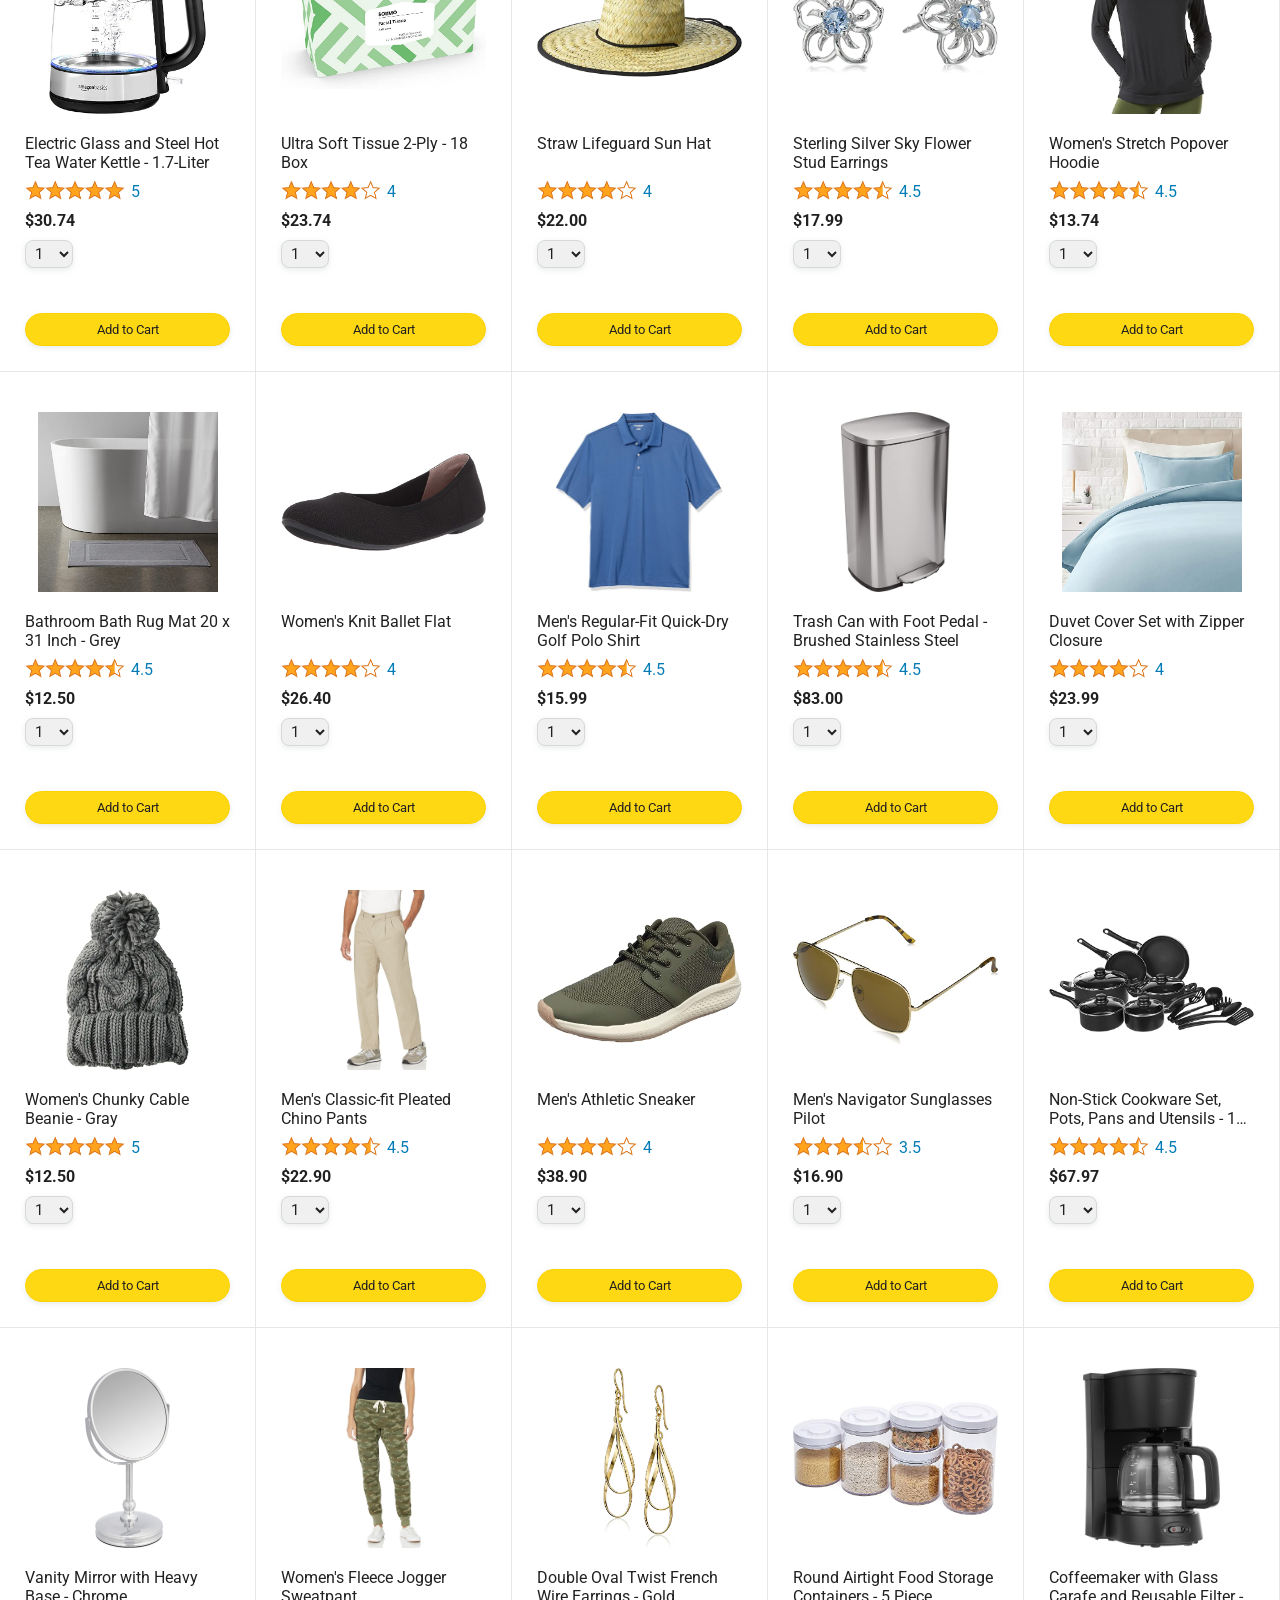
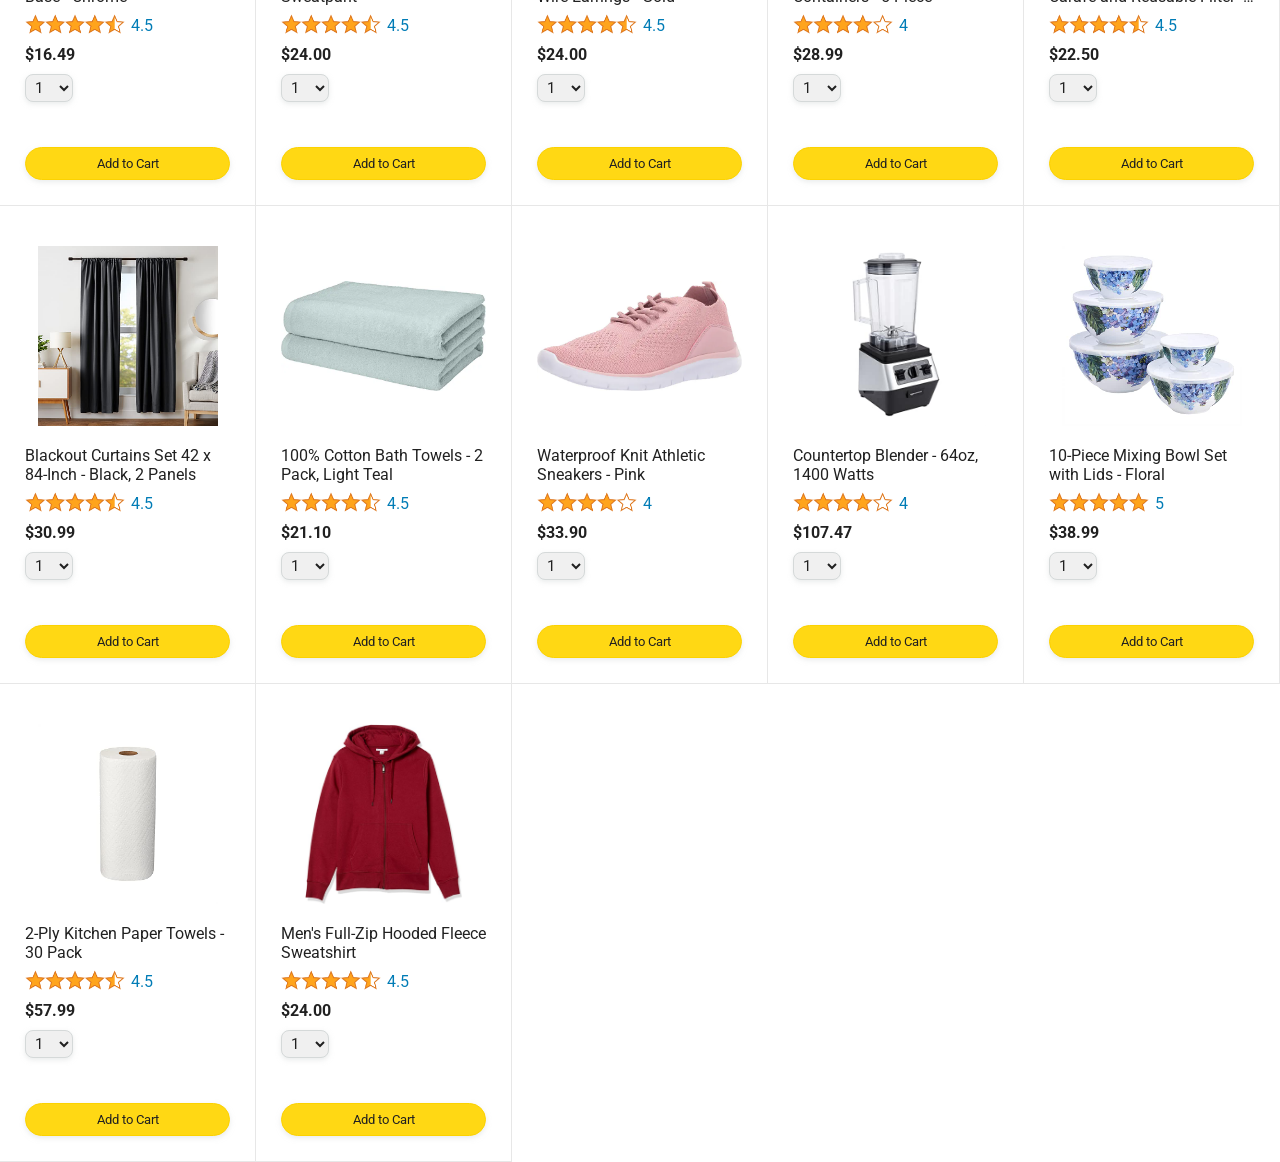
==== commit 14815bd9: "make cart quantity to be interactive" ====
--- a/amazon.html
+++ b/amazon.html
@@ -45,7 +45,7 @@
 
         <a class="cart-link header-link" href="checkout.html">
           <img class="cart-icon" src="images/icons/cart-icon.png">
-          <div class="cart-quantity">3</div>
+          <div class="cart-quantity js-cart-quantity">3</div>
           <div class="cart-text">Cart</div>
         </a>
       </div>
--- a/styles/pages/amazon.css
+++ b/styles/pages/amazon.css
@@ -0,0 +1,160 @@
+.main {
+  margin-top: 60px;
+}
+
+.products-grid {
+  display: grid;
+
+  /* - In CSS Grid, 1fr means a column will take up the
+       remaining space in the grid.
+     - If we write 1fr 1fr ... 1fr; 8 times, this will
+       divide the grid into 8 columns, each taking up an
+       equal amount of the space.
+     - repeat(8, 1fr); is a shortcut for repeating "1fr"
+       8 times (instead of typing out "1fr" 8 times).
+       repeat(...) is a special property that works with
+       display: grid; */
+  grid-template-columns: repeat(8, 1fr);
+}
+
+/* @media is used to create responsive design (making the
+   website look good on any screen size). This @media
+   means when the screen width is 2000px or less, we
+   will divide the grid into 7 columns instead of 8. */
+@media (max-width: 2000px) {
+  .products-grid {
+    grid-template-columns: repeat(7, 1fr);
+  }
+}
+
+/* This @media means when the screen width is 1600px or
+   less, we will divide the grid into 6 columns. */
+@media (max-width: 1600px) {
+  .products-grid {
+    grid-template-columns: repeat(6, 1fr);
+  }
+}
+
+@media (max-width: 1300px) {
+  .products-grid {
+    grid-template-columns: repeat(5, 1fr);
+  }
+}
+
+@media (max-width: 1000px) {
+  .products-grid {
+    grid-template-columns: repeat(4, 1fr);
+  }
+}
+
+@media (max-width: 800px) {
+  .products-grid {
+    grid-template-columns: repeat(3, 1fr);
+  }
+}
+
+@media (max-width: 575px) {
+  .products-grid {
+    grid-template-columns: repeat(2, 1fr);
+  }
+}
+
+@media (max-width: 450px) {
+  .products-grid {
+    grid-template-columns: 1fr;
+  }
+}
+
+.product-container {
+  padding-top: 40px;
+  padding-bottom: 25px;
+  padding-left: 25px;
+  padding-right: 25px;
+
+  border-right: 1px solid rgb(231, 231, 231);
+  border-bottom: 1px solid rgb(231, 231, 231);
+
+  display: flex;
+  flex-direction: column;
+}
+
+.product-image-container {
+  display: flex;
+  justify-content: center;
+  align-items: center;
+
+  height: 180px;
+  margin-bottom: 20px;
+}
+
+.product-image {
+  /* Images will overflow their container by default. To
+    prevent this, we set max-width and max-height to 100%
+    so they stay inside their container. */
+  max-width: 100%;
+  max-height: 100%;
+}
+
+.product-name {
+  height: 40px;
+  margin-bottom: 5px;
+}
+
+.product-rating-container {
+  display: flex;
+  align-items: center;
+  margin-bottom: 10px;
+}
+
+.product-rating-stars {
+  width: 100px;
+  margin-right: 6px;
+}
+
+.product-rating-count {
+  color: rgb(1, 124, 182);
+  cursor: pointer;
+  margin-top: 3px;
+}
+
+.product-price {
+  font-weight: 700;
+  margin-bottom: 10px;
+}
+
+.product-quantity-container {
+  margin-bottom: 17px;
+}
+
+.product-spacer {
+  flex: 1;
+}
+
+.added-to-cart {
+  color: rgb(6, 125, 98);
+  font-size: 16px;
+
+  display: flex;
+  align-items: center;
+  margin-bottom: 8px;
+
+  /* At first, the "Added to cart" message will
+     be invisible. Use JavaScript to change the
+     opacity and make it visible. */
+  opacity: 0;
+}
+
+.visiual-message{
+  opacity: 1;
+}
+
+.added-to-cart img {
+  height: 20px;
+  margin-right: 5px;
+}
+
+.add-to-cart-button {
+  width: 100%;
+  padding: 8px;
+  border-radius: 50px;
+}
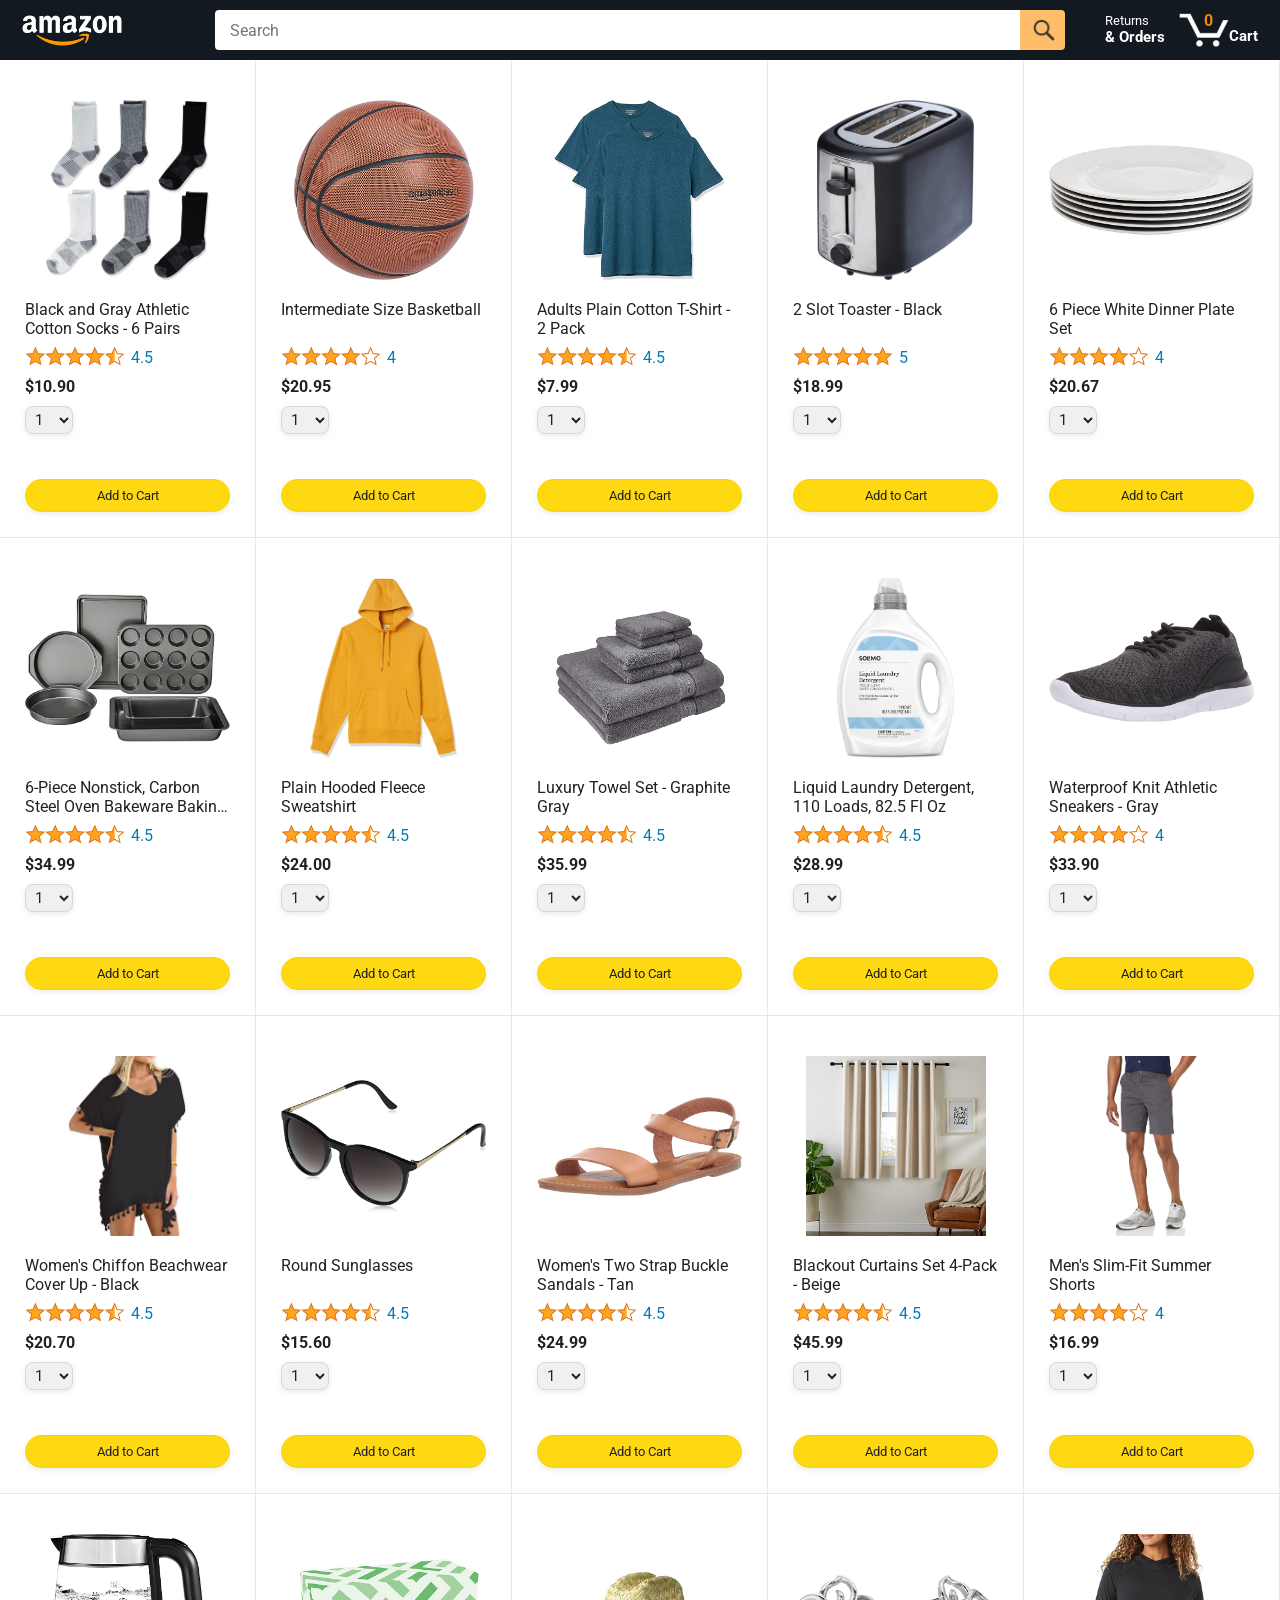
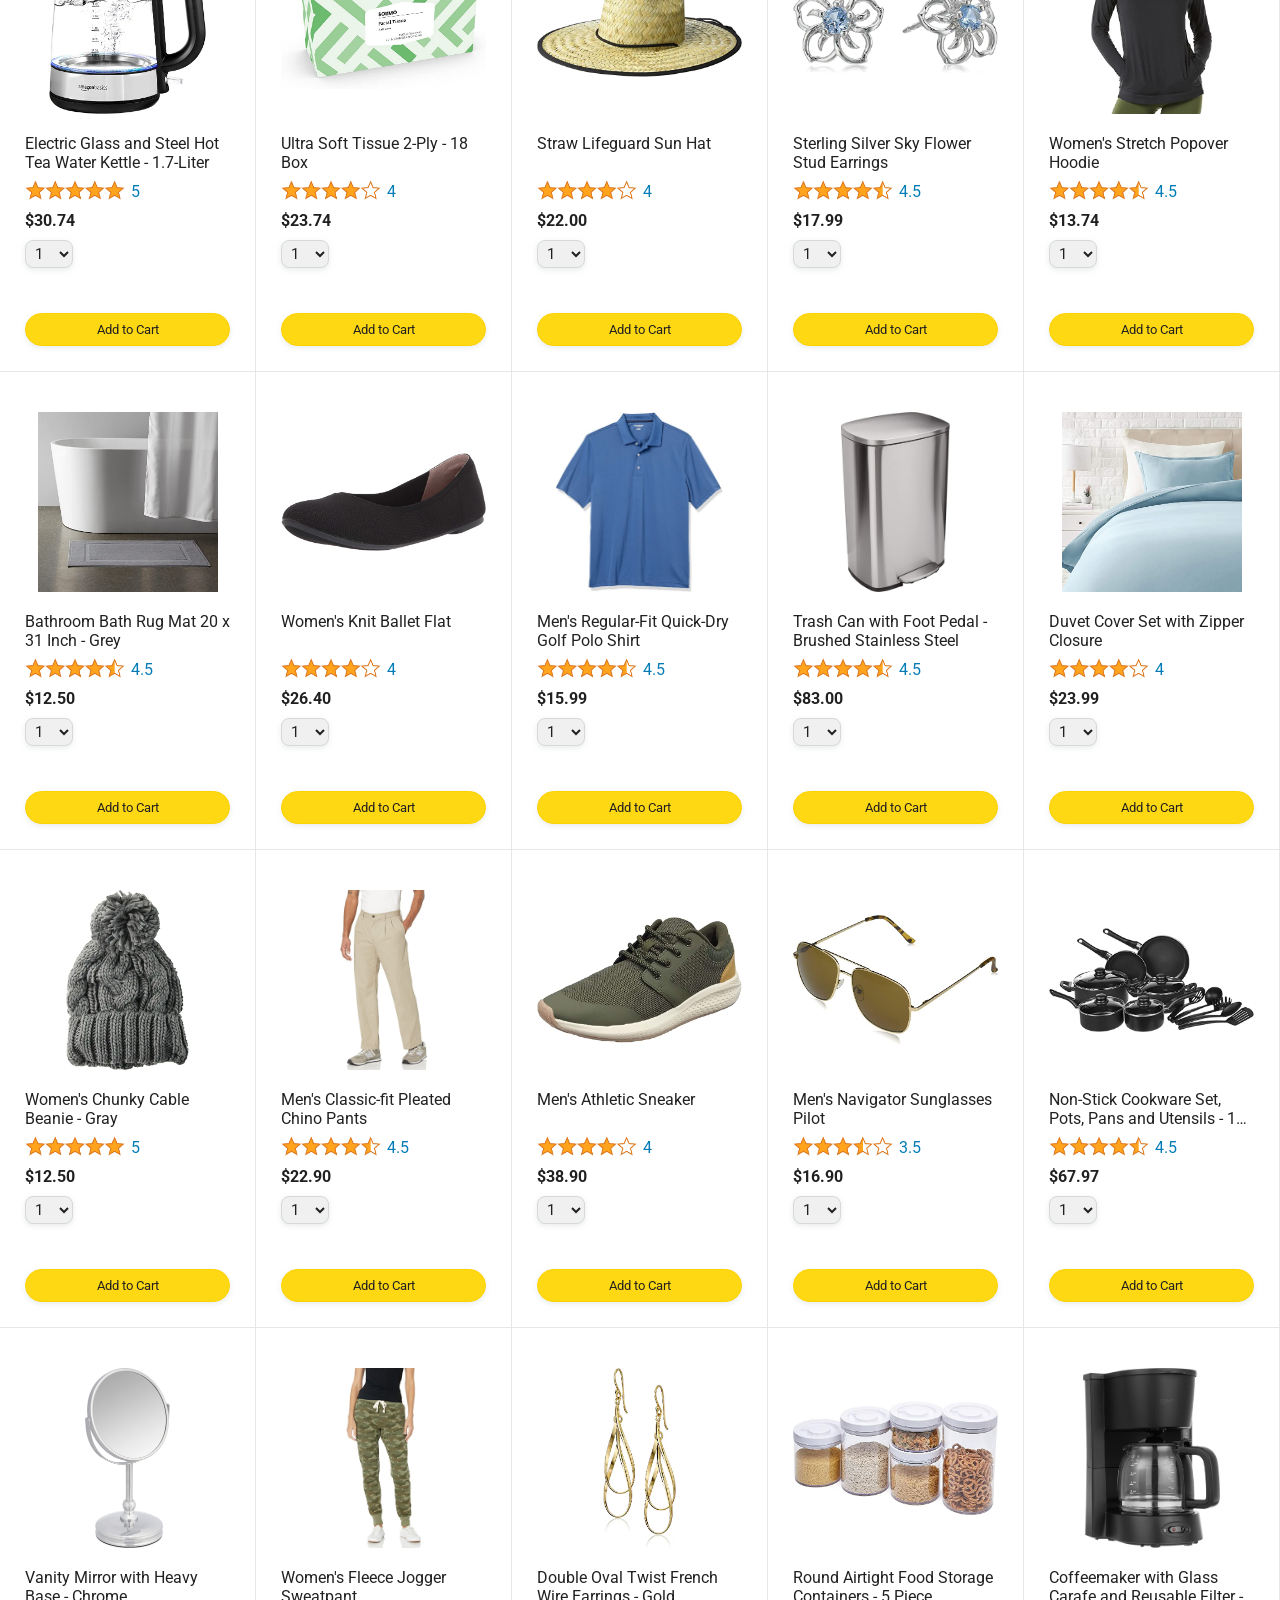
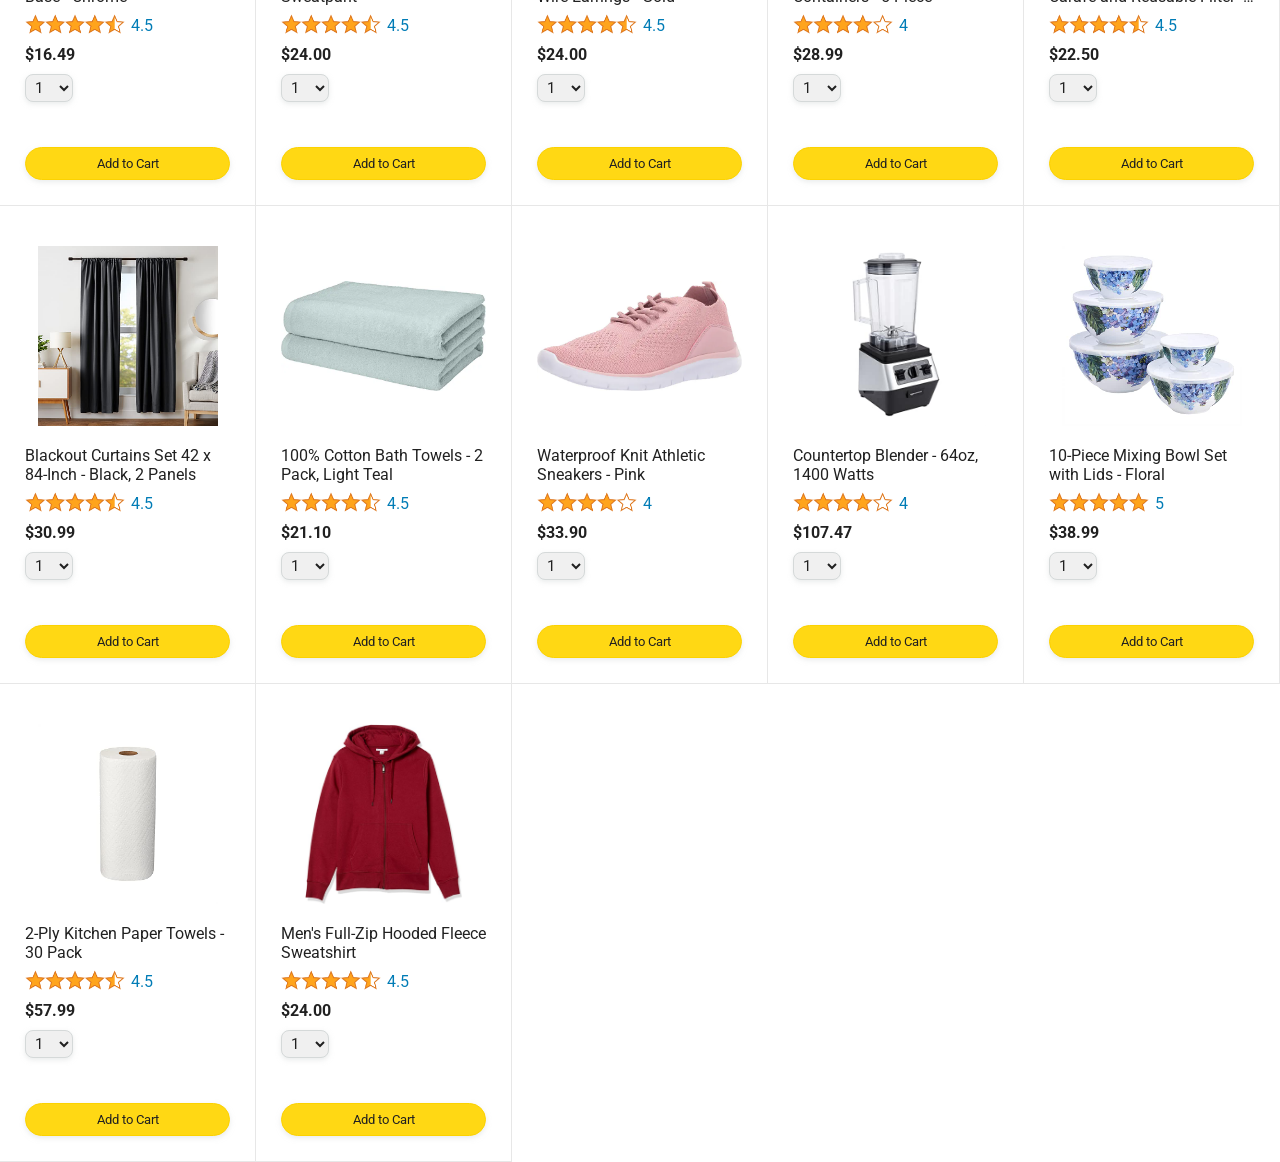
==== commit 3dce30be: "add search to all page" ====
--- a/amazon.html
+++ b/amazon.html
@@ -29,10 +29,10 @@
         </a>
       </div>
 
-      <div class="amazon-header-middle-section">
-        <input class="search-bar" type="text" placeholder="Search">
+      <div class="amazon-header-middle-section js-middle">
+        <input class="search-bar js-search-bar" type="text" placeholder="Search">
 
-        <button class="search-button">
+        <button class="search-button js-search-button">
           <img class="search-icon" src="images/icons/search-icon.png">
         </button>
       </div>
